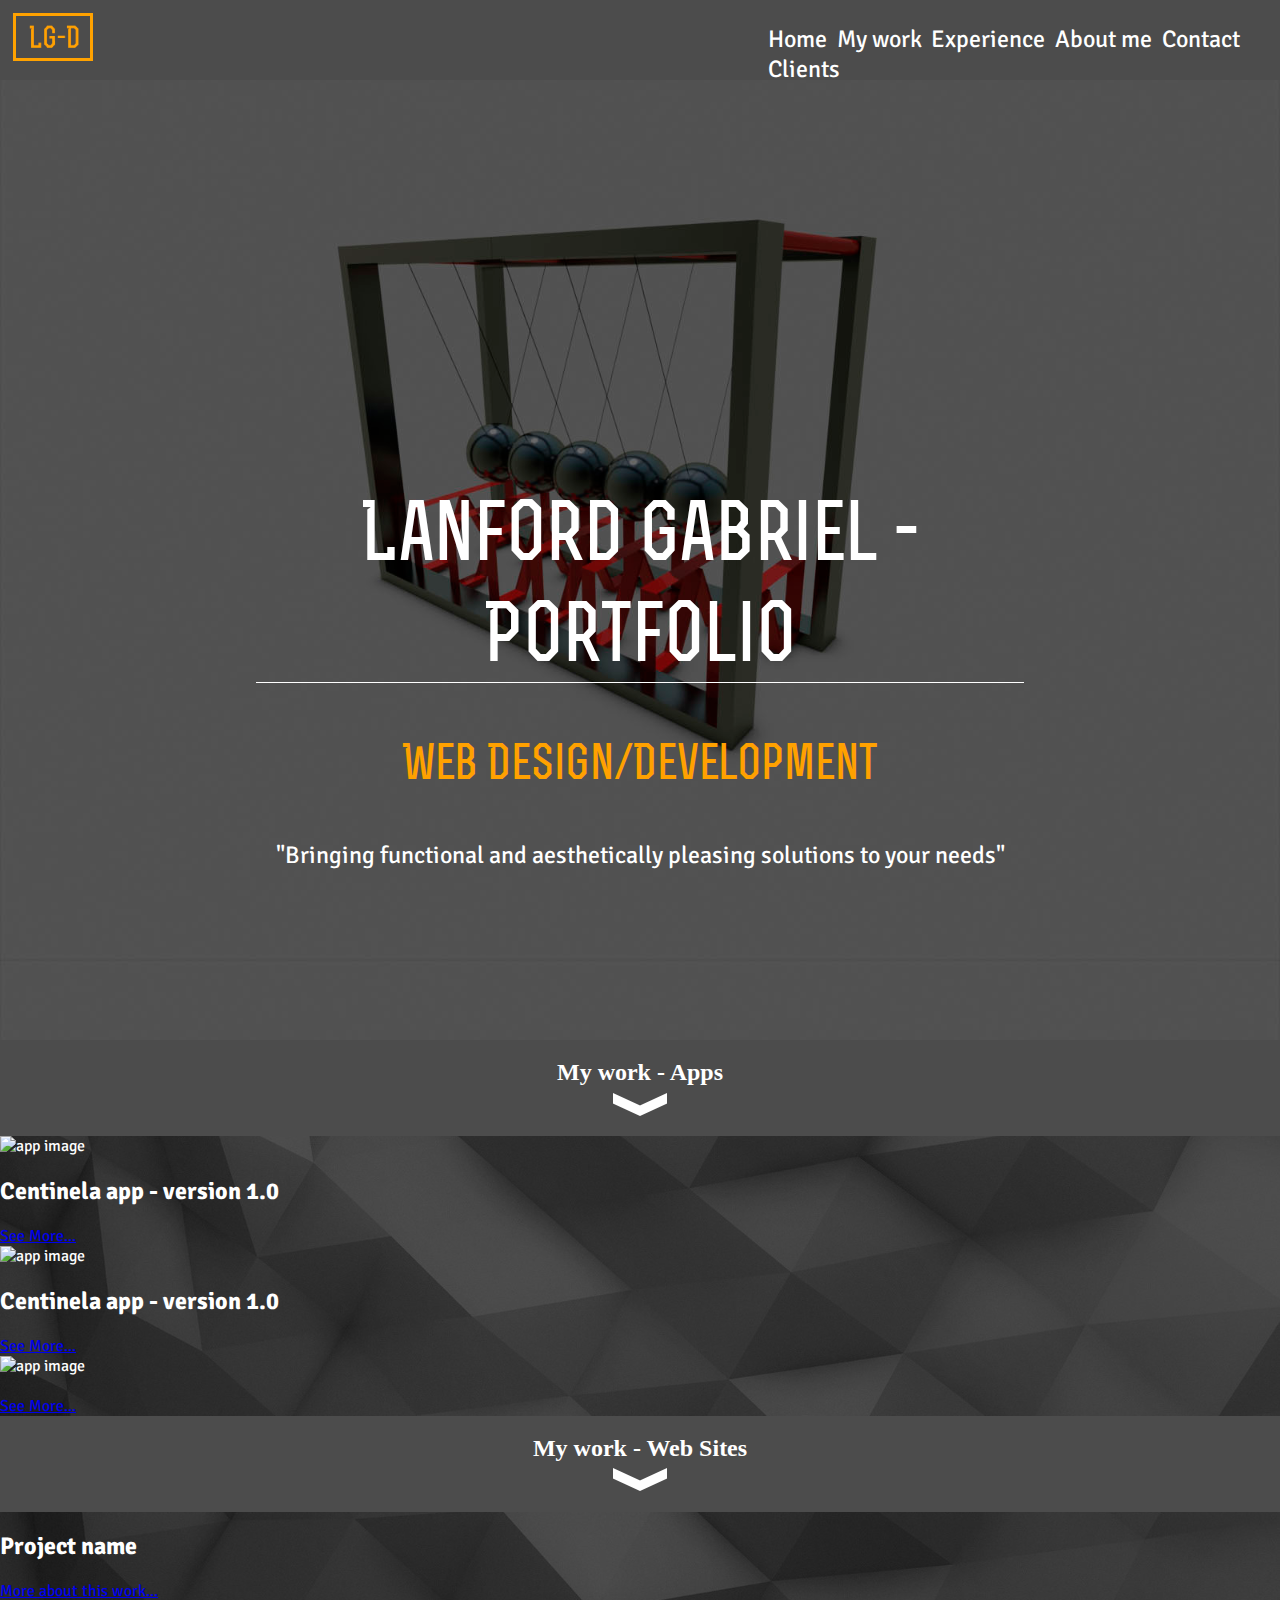
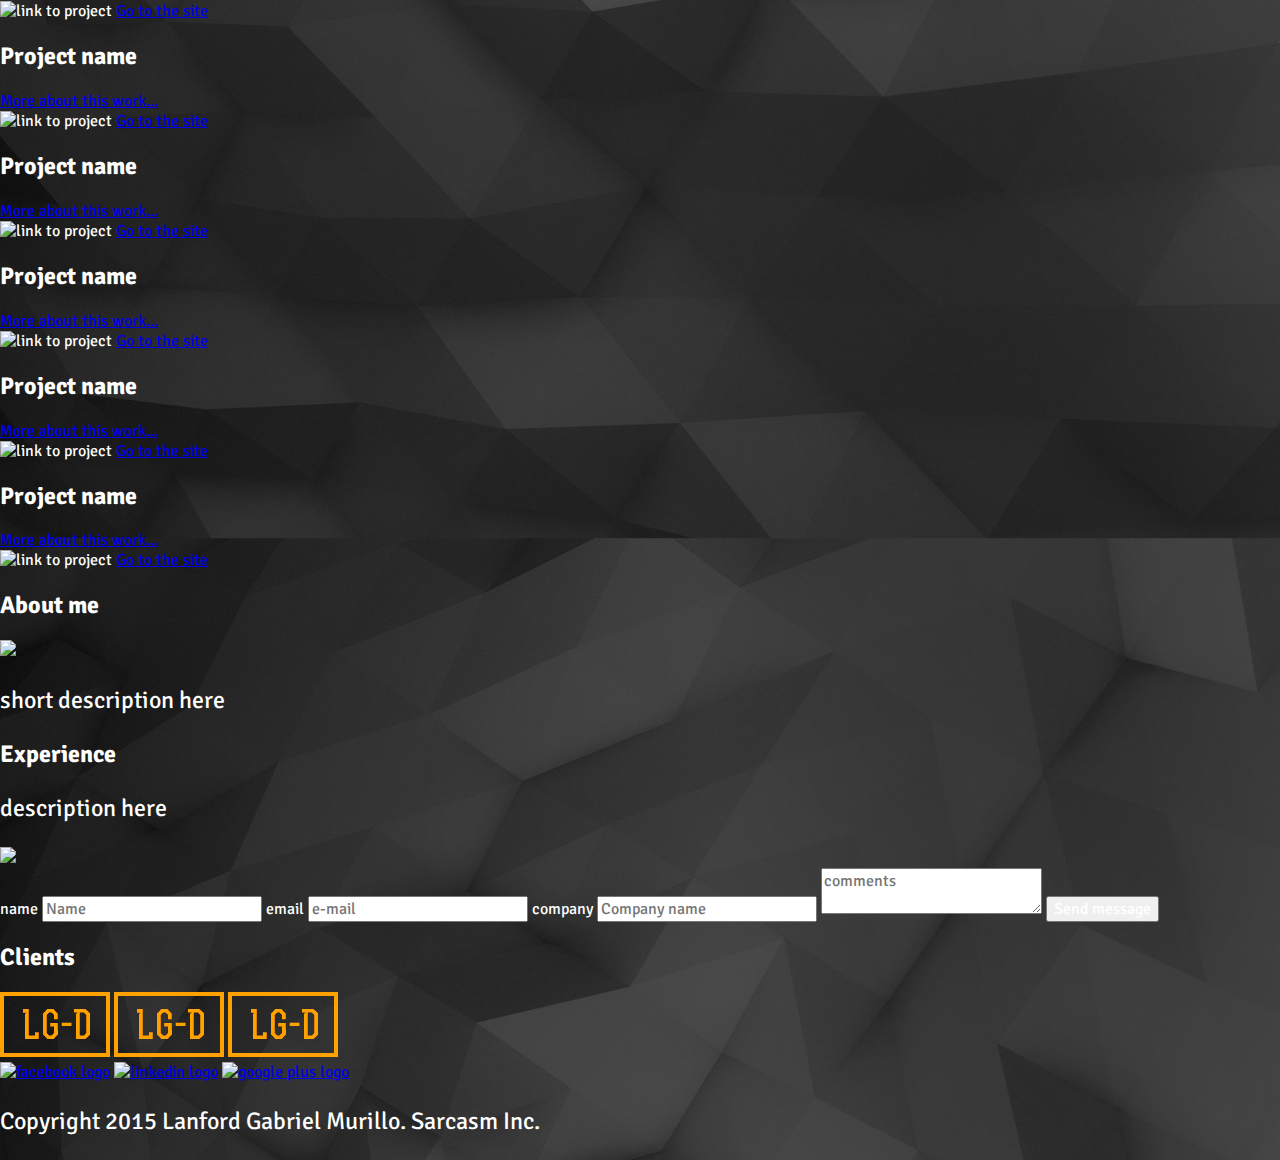
==== Portfolio/index.html @ 0323bba5 "se elimino img de app-rectangle" ====
<!DOCTYPE html>
<html>
	<head>
		<meta http-equiv="Content-Type" content="text/html; charset=utf-8">
		<link rel="stylesheet" href="css/normalize.css"/>
		<link rel="stylesheet" href="css/main.css"/>

		<title>LGM-Portfolio</title>
	</head><!-- /head -->
	<body>

		<header class="main-header">
			<nav>
				<img src="img/logo.png" class="logo" alt="logo"/>
				<ul>
					<li><a href="#" class="nav-link">Home</a></li>

		            <li>
		            	<a href="#" class="nav-link" id= "my-work">My work</a>
		            	<ul class="dropdown-items">
	                    	<li><a href="website-iluminada.html" class="dropdown-link">Web Sites</a></li>
	                    	<li><a href="apps-centinel.html" class="dropdown-link">Mobile apps</a></li>
		           		</ul>
		           	</li>

					<li><a href="#" class="nav-link">Experience</a></li>
					<li><a href="#" class="nav-link">About me</a></li>
					<li><a href="#" class="nav-link">Contact</a></li>
					<li><a href="#" class="nav-link">Clients</a></li>
				 </ul>
			</nav><!-- /nav -->

			<h1>Lanford Gabriel - Portfolio</h1>
			<h3>Web Design/Development</h3>
			<p>"Bringing functional and aesthetically pleasing solutions to your needs"</p>
		</header><!-- /header -->

		<section id="mywork-apps" class="content-section">
			<header class="section-title">
				<h4>My work - Apps</h4>
				<img src="img/arrow-down.png"/>
			</header>

			<div class="app-rectangle">
				<img src="img/centinel1.jpg" alt="app image"/>
				<h2 class="app-title">Centinela app - version 1.0</h2>
				<a href="#">See More...</a>
			</div>

			<div class="app-rectangle">
				<img src="img/centinel2-1.jpg" alt="app image"/>
				<h2 class="app-title">Centinela app - version 1.0</h2>
				<a href="#">See More...</a>
			</div>

			<div class="app-rectangle">
				<img src="img/skoon1.jpg" alt="app image"/>
				<h2 class="app-title"></h2>
				<a href="#">See More...</a>
			</div>
		</section><!-- /mywork-apps -->

		<section id="mywork-websites" class="content-section">
			<header class="section-title">
				<h4>My work - Web Sites</h4>
				<img src="img/arrow-down.png"/>
			</header>

			<div class="left-projects-column">
				<div class="project-frame-small">
					<h2>Project name</h2>
					<a href="#">More about this work...</a>
					<div class="visit-site-container">
						<img src="img/link-image.png" alt="link to project"/>
						<a href="#">Go to the site</a>
					</div>
				</div>
				<div class="project-frame-small">
					<h2>Project name</h2>
					<a href="#">More about this work...</a>
					<div class="visit-site-container">
						<img src="img/link-image.png" alt="link to project"/>
						<a href="#">Go to the site</a>
					</div>
				</div>
				<div class="project-frame-small">
					<h2>Project name</h2>
					<a href="#">More about this work...</a>
					<div class="visit-site-container">
						<img src="img/link-image.png" alt="link to project"/>
						<a href="#">Go to the site</a>
					</div>
				</div>
			</div>

			<div class="right-projects-column">
				<div class="project-frame-small">
					<h2>Project name</h2>
					<a href="#">More about this work...</a>
					<div class="visit-site-container">
						<img src="img/link-image.png" alt="link to project"/>
						<a href="#">Go to the site</a>
					</div>
				</div>
				<div class="project-frame-small">
					<h2>Project name</h2>
					<a href="#">More about this work...</a>
					<div class="visit-site-container">
						<img src="img/link-image.png" alt="link to project"/>
						<a href="#">Go to the site</a>
					</div>
				</div>
				<div class="project-frame-small">
					<h2>Project name</h2>
					<a href="#">More about this work...</a>
					<div class="visit-site-container">
						<img src="img/link-image.png" alt="link to project"/>
						<a href="#">Go to the site</a>
					</div>
				</div>
			</div>
		</section><!-- /mywork-websites -->

		<section id="aboutme" class="content-section">
			<h2>About me</h2>
			<img src="img/face.png"/>
			<p>short description here</p>
		</section><!-- /aboutme -->

		<section id="experience" class="content-section">
			<h2>Experience</h2>
			<p>description here</p>
			<img src="img/web-technologies.png"/>	
		</section><!-- /aboutme -->

		<section id="contactme" class="content-section">
			<form>
				<label for="name">name</label>
				<input type="text" name="nombre" placeholder="Name"/>
				<label for="email">email</label>
				<input type="email" name="email" placeholder="e-mail"/>
				<label for="company">company</label>
				<input type="text" name="company" placeholder="Company name"/>

				<textarea placeholder="comments"></textarea>
				<input type="submit" value="Send message"></input>
			</form><!-- /form -->
		</section><!-- /contactme -->

		<section id="clients" class="content-section">
			<h2>Clients</h2>
			<img src="img/logo.png">
			<img src="img/logo.png">
			<img src="img/logo.png">
		</section><!-- /clients -->

		<footer>
			<a href="https://www.facebook.com/holtlanf999"><img src="img/facebooklogo.png" alt="facebook logo"/></a>
			<a href="https://cr.linkedin.com/pub/lanford-gabriel-murillo/a2/b3b/330"><img src="img/linkedin-logo.png" alt="linkedin logo"/></a>
			<a href="https://plus.google.com/+LanfordGabrielMurillo"><img src="img/g+.png" alt="google plus logo"/></a>	

			<p>Copyright 2015 Lanford Gabriel Murillo. Sarcasm Inc.</p>
		</footer><!-- /footer -->

	<!-- Scripts -->
		<script type="text/javascript" src="js/main.js"></script>
		<script src="js/jquery-2.1.1.min.js"></script>
	<!-- Scripts -->
	</body><!-- /body -->
</html><!-- /html -->
---- Portfolio/css/main.css ----
@import url(http://fonts.googleapis.com/css?family=Signika:300,400,600);
@font-face {
  font-family: 'rex_bold_';
  src: url("../fonts/rex-bold-webfont.ttf") format("truetype");
  font-weight: bold;
  font-style: normal;
}

@font-face {
  font-family: 'rex_light';
  src: url("../fonts/rex-light-webfont.ttf") format("truetype");
  font-weight: normal;
  font-style: normal;
}

/* line 17, ../scss/basics.scss */
body {
  background-image: url(../img/project-background.jpg);
  background-size: 100%;
  color: #fff;
  font-family: "Signika", sans-serif;
}

/* line 24, ../scss/basics.scss */
.main-header {
  background-image: url(../img/header-background.jpg);
  background-size: 100%;
  height: 65em;
  text-align: center;
}

/* line 31, ../scss/basics.scss */
h1 {
  border-bottom: 1px solid #fff;
  font-size: 5rem;
  margin: 5em auto 0 auto;
  overflow: hidden;
  width: 60%;
  font-family: 'rex_bold_';
}

/* line 40, ../scss/basics.scss */
h3 {
  color: #ffa100;
  font-size: 3rem;
  font-weight: 100;
  font-family: 'rex_bold_';
}

/* line 47, ../scss/basics.scss */
p {
  font-size: 1.5rem;
}

/* line 54, ../scss/basics.scss */
.section-title h4 {
  font-family: rex-bold;
  font-size: 1.5em;
  margin: 0 auto;
  overflow: hidden;
  padding-top: 0.8em;
}
/* line 62, ../scss/basics.scss */
.section-title img {
  margin: 0.4em 0 0 0;
}

/* line 1, ../scss/placeholders.scss */
.nav-link, .dropdown-link {
  color: #fff;
  text-decoration: none;
}

/* line 6, ../scss/placeholders.scss */
nav > ul > li .dropdown-items {
  position: absolute;
  top: 3em;
  overflow: hidden;
  background-color: #353535;
}

/* line 13, ../scss/placeholders.scss */
.section-title {
  background-color: #4c4c4c;
  height: 6em;
  text-align: center;
}

/* line 1, ../scss/nav.scss */
nav {
  background-color: #4c4c4c;
  height: 5em;
  width: 100%;
}
/* line 6, ../scss/nav.scss */
nav .logo {
  float: left;
  height: 3em;
  margin: 1%;
  width: 5em;
}
/* line 13, ../scss/nav.scss */
nav > ul {
  float: right;
  list-style-type: none;
  margin: 1em 2% 0 0;
  width: 38%;
  font-size: 1.5em;
}
/* line 20, ../scss/nav.scss */
nav > ul > li {
  float: left;
  margin: 0 2% 0 0;
}
/* line 24, ../scss/nav.scss */
nav > ul > li .dropdown-items {
  line-height: 1.4em;
  list-style-type: none;
  margin-top: 0.2em;
  padding: 0;
  max-height: 0;
}

/* line 38, ../scss/nav.scss */
.nav-link:hover {
  text-decoration: underline;
}

/* line 43, ../scss/nav.scss */
.dropdown-link {
  display: inline-block;
}
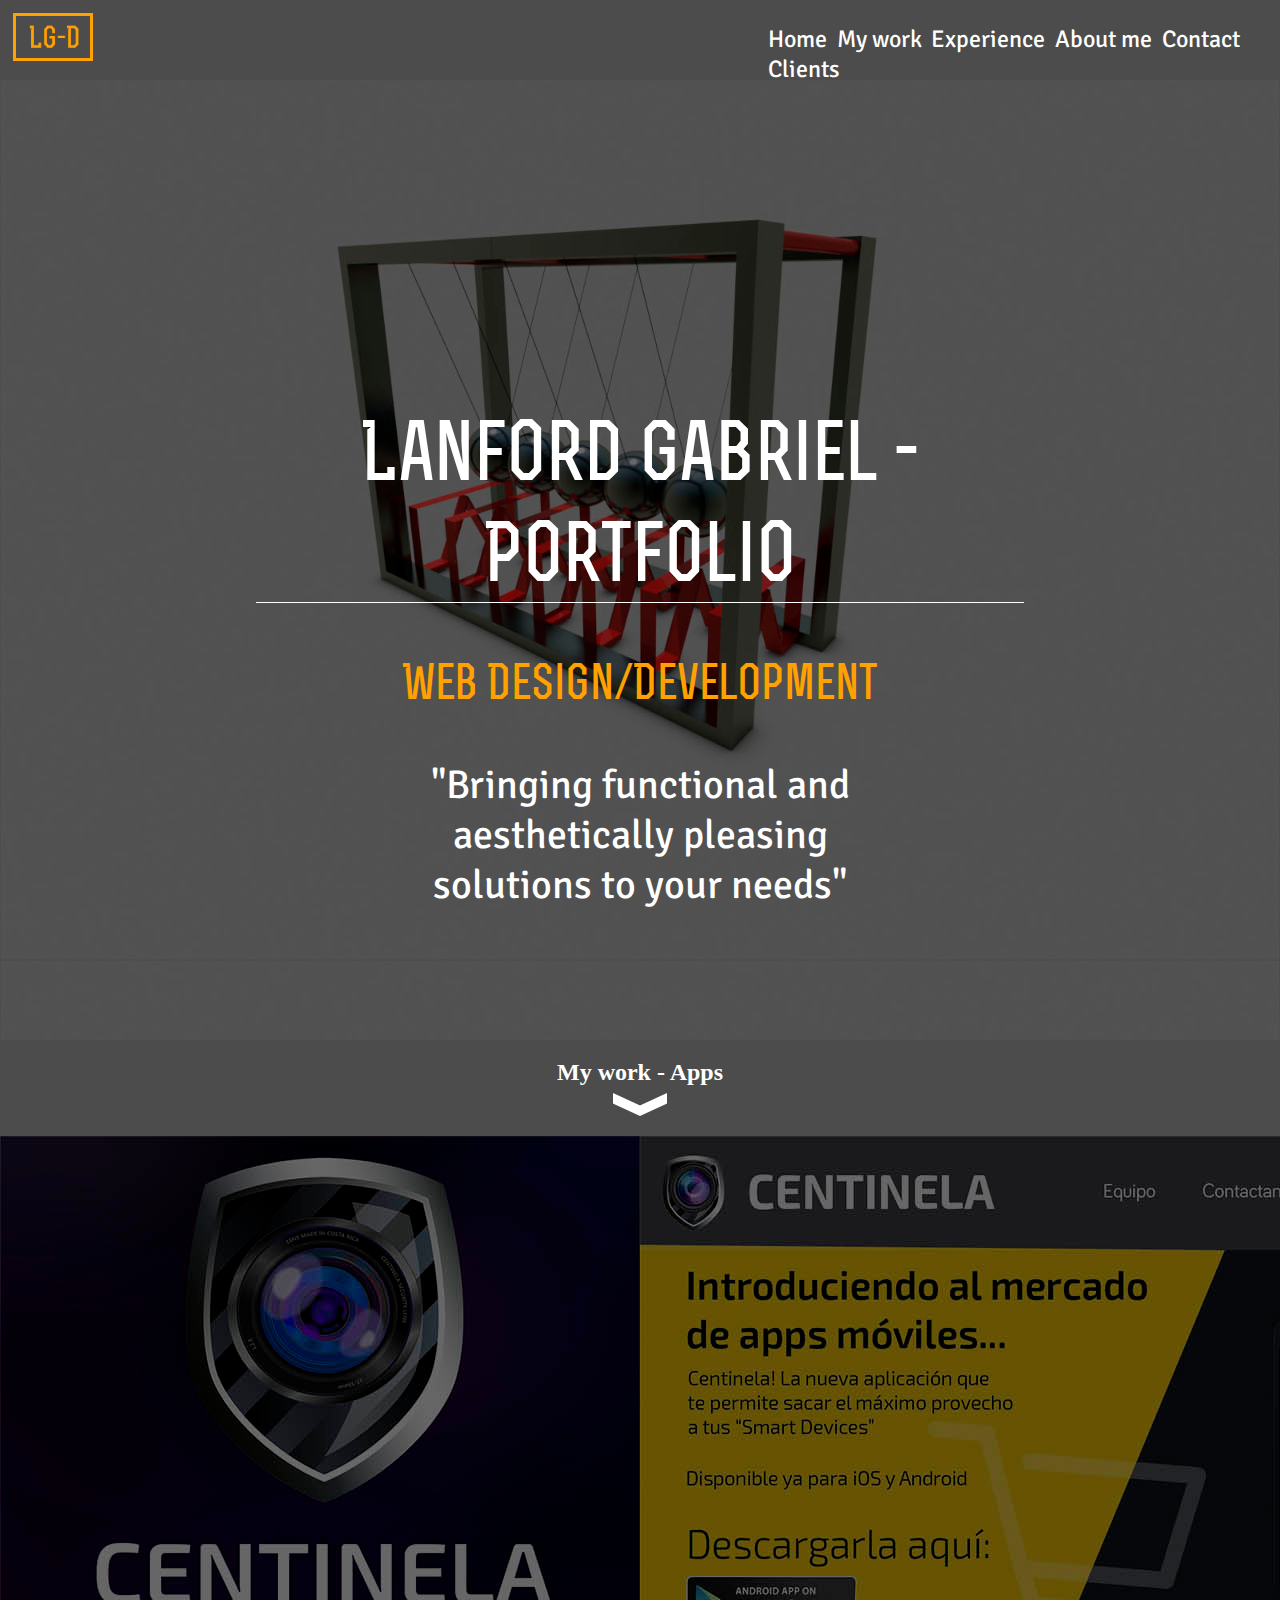
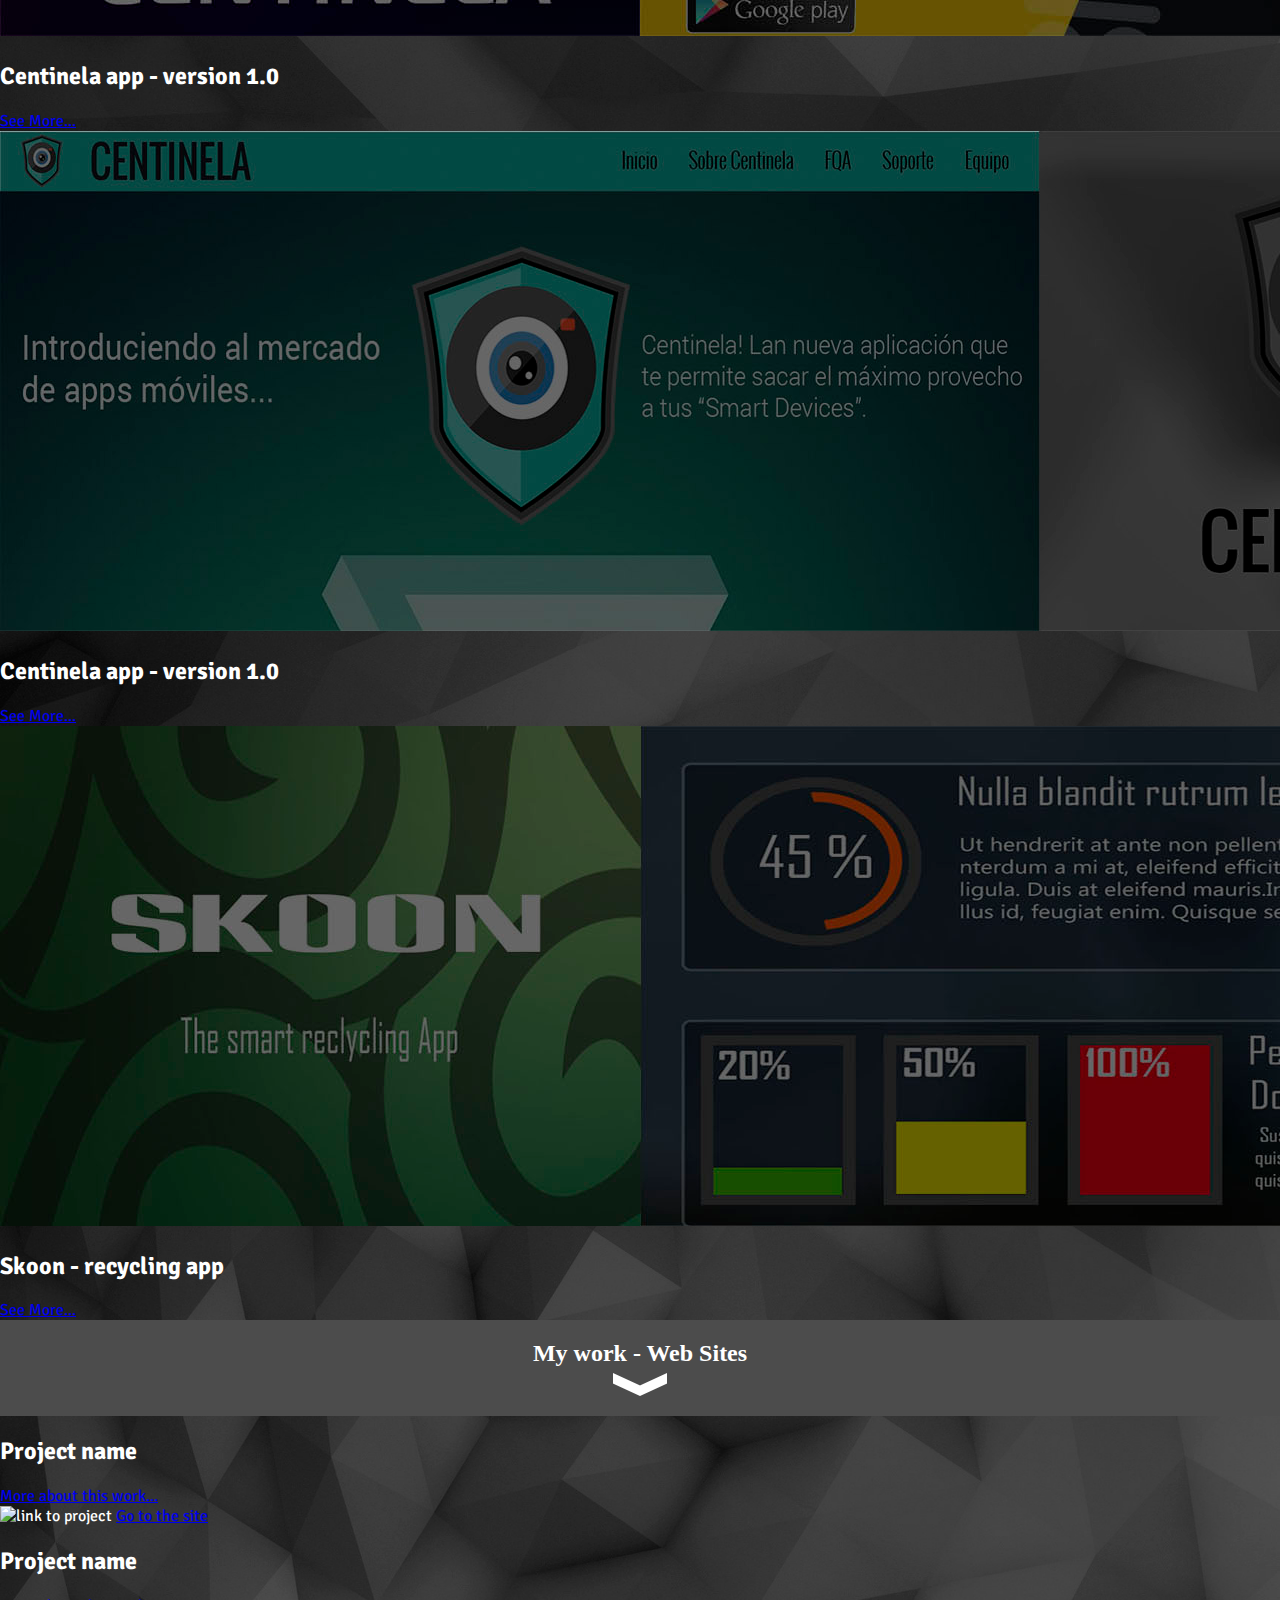
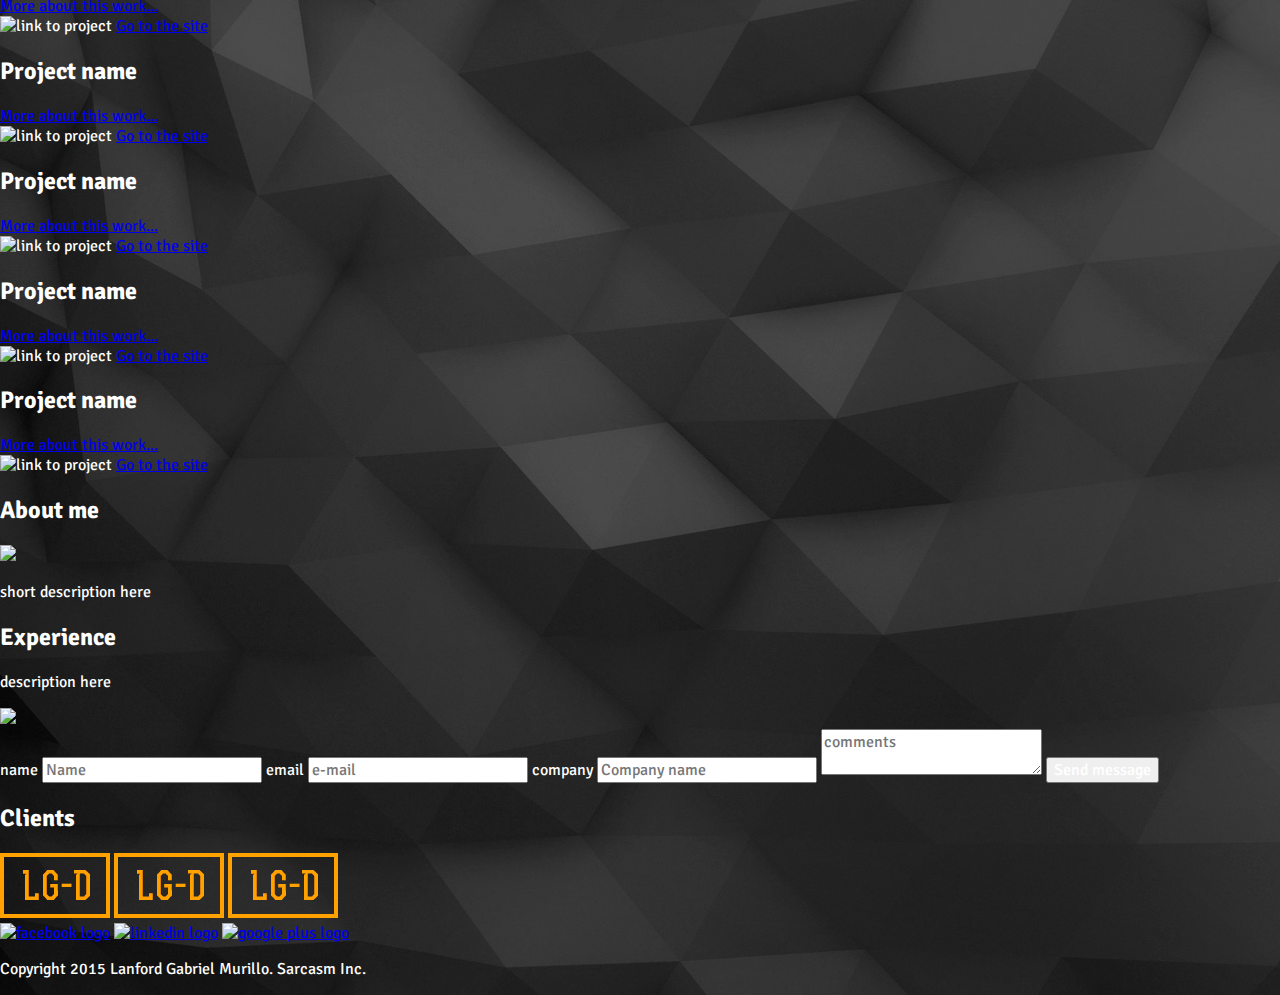
==== commit c7d1833e: "Cambios en la descripción" ====
--- a/Portfolio/index.html
+++ b/Portfolio/index.html
@@ -41,21 +41,21 @@
 				<img src="img/arrow-down.png"/>
 			</header>
 
-			<div class="app-rectangle">
-				<img src="img/centinel1.jpg" alt="app image"/>
+			<div class="app-box">
+				<img src="img/app-centinel1.jpg" alt="app image"/>
 				<h2 class="app-title">Centinela app - version 1.0</h2>
 				<a href="#">See More...</a>
 			</div>
 
-			<div class="app-rectangle">
-				<img src="img/centinel2-1.jpg" alt="app image"/>
+			<div class="app-box">
+				<img src="img/app-centinel2.jpg" alt="app image"/>
 				<h2 class="app-title">Centinela app - version 1.0</h2>
 				<a href="#">See More...</a>
 			</div>
 
-			<div class="app-rectangle">
-				<img src="img/skoon1.jpg" alt="app image"/>
-				<h2 class="app-title"></h2>
+			<div class="app-box">
+				<img src="img/app-skoon.jpg" alt="app image"/>
+				<h2 class="app-title">Skoon - recycling app</h2>
 				<a href="#">See More...</a>
 			</div>
 		</section><!-- /mywork-apps -->
--- a/Portfolio/css/main.css
+++ b/Portfolio/css/main.css
@@ -1,4 +1,121 @@
 @import url(http://fonts.googleapis.com/css?family=Signika:300,400,600);
+/* line 1, ../scss/_basics.scss */
+body {
+  background-image: url(../img/project-background.jpg);
+  background-size: 100%;
+  color: #fff;
+  font-family: "Signika", sans-serif;
+}
+
+/* line 8, ../scss/_basics.scss */
+.main-header {
+  background-image: url(../img/header-background.jpg);
+  background-size: 100%;
+  height: 65em;
+  text-align: center;
+}
+/* line 14, ../scss/_basics.scss */
+.main-header h1 {
+  border-bottom: 1px solid #fff;
+  font-family: 'rex_bold_';
+  font-size: 5rem;
+  margin: 4em auto 0 auto;
+  overflow: hidden;
+  width: 60%;
+}
+/* line 23, ../scss/_basics.scss */
+.main-header h3 {
+  color: #ffa100;
+  font-family: 'rex_bold_';
+  font-size: 3rem;
+  font-weight: 100;
+}
+/* line 30, ../scss/_basics.scss */
+.main-header p {
+  font-size: 2.5rem;
+  margin: 0 auto;
+  width: 40%;
+}
+
+/* line 42, ../scss/_basics.scss */
+.section-title h4 {
+  font-family: rex-bold;
+  font-size: 1.5em;
+  margin: 0 auto;
+  overflow: hidden;
+  padding-top: 0.8em;
+}
+/* line 50, ../scss/_basics.scss */
+.section-title img {
+  margin: 0.4em 0 0 0;
+}
+
+/* line 1, ../scss/_placeholders.scss */
+.nav-link, .dropdown-link {
+  color: #fff;
+  text-decoration: none;
+}
+
+/* line 6, ../scss/_placeholders.scss */
+nav > ul > li .dropdown-items {
+  position: absolute;
+  top: 3em;
+  overflow: hidden;
+  background-color: #353535;
+}
+
+/* line 13, ../scss/_placeholders.scss */
+.section-title {
+  background-color: #4c4c4c;
+  height: 6em;
+  text-align: center;
+}
+
+/* line 1, ../scss/_nav.scss */
+nav {
+  background-color: #4c4c4c;
+  height: 5em;
+  width: 100%;
+}
+/* line 6, ../scss/_nav.scss */
+nav .logo {
+  float: left;
+  height: 3em;
+  margin: 1%;
+  width: 5em;
+}
+/* line 13, ../scss/_nav.scss */
+nav > ul {
+  float: right;
+  list-style-type: none;
+  margin: 1em 2% 0 0;
+  width: 38%;
+  font-size: 1.5em;
+}
+/* line 20, ../scss/_nav.scss */
+nav > ul > li {
+  float: left;
+  margin: 0 2% 0 0;
+}
+/* line 24, ../scss/_nav.scss */
+nav > ul > li .dropdown-items {
+  line-height: 1.4em;
+  list-style-type: none;
+  margin-top: 0.2em;
+  padding: 0;
+  max-height: 0;
+}
+
+/* line 38, ../scss/_nav.scss */
+.nav-link:hover {
+  text-decoration: underline;
+}
+
+/* line 43, ../scss/_nav.scss */
+.dropdown-link {
+  display: inline-block;
+}
+
 @font-face {
   font-family: 'rex_bold_';
   src: url("../fonts/rex-bold-webfont.ttf") format("truetype");
@@ -7,126 +124,17 @@
 }
 
 @font-face {
+  font-family: 'rex_bold_';
+  src: url("../fonts/rex-bold-webfont.ttf") format("truetype");
+  src: url("../fonts/rex-bold-webfont.woff") format("truetype");
+  font-weight: bold;
+  font-style: normal;
+}
+
+@font-face {
   font-family: 'rex_light';
   src: url("../fonts/rex-light-webfont.ttf") format("truetype");
+  src: url("../fonts/rex-light-webfont.woff") format("truetype");
   font-weight: normal;
   font-style: normal;
 }
-
-/* line 17, ../scss/basics.scss */
-body {
-  background-image: url(../img/project-background.jpg);
-  background-size: 100%;
-  color: #fff;
-  font-family: "Signika", sans-serif;
-}
-
-/* line 24, ../scss/basics.scss */
-.main-header {
-  background-image: url(../img/header-background.jpg);
-  background-size: 100%;
-  height: 65em;
-  text-align: center;
-}
-
-/* line 31, ../scss/basics.scss */
-h1 {
-  border-bottom: 1px solid #fff;
-  font-size: 5rem;
-  margin: 5em auto 0 auto;
-  overflow: hidden;
-  width: 60%;
-  font-family: 'rex_bold_';
-}
-
-/* line 40, ../scss/basics.scss */
-h3 {
-  color: #ffa100;
-  font-size: 3rem;
-  font-weight: 100;
-  font-family: 'rex_bold_';
-}
-
-/* line 47, ../scss/basics.scss */
-p {
-  font-size: 1.5rem;
-}
-
-/* line 54, ../scss/basics.scss */
-.section-title h4 {
-  font-family: rex-bold;
-  font-size: 1.5em;
-  margin: 0 auto;
-  overflow: hidden;
-  padding-top: 0.8em;
-}
-/* line 62, ../scss/basics.scss */
-.section-title img {
-  margin: 0.4em 0 0 0;
-}
-
-/* line 1, ../scss/placeholders.scss */
-.nav-link, .dropdown-link {
-  color: #fff;
-  text-decoration: none;
-}
-
-/* line 6, ../scss/placeholders.scss */
-nav > ul > li .dropdown-items {
-  position: absolute;
-  top: 3em;
-  overflow: hidden;
-  background-color: #353535;
-}
-
-/* line 13, ../scss/placeholders.scss */
-.section-title {
-  background-color: #4c4c4c;
-  height: 6em;
-  text-align: center;
-}
-
-/* line 1, ../scss/nav.scss */
-nav {
-  background-color: #4c4c4c;
-  height: 5em;
-  width: 100%;
-}
-/* line 6, ../scss/nav.scss */
-nav .logo {
-  float: left;
-  height: 3em;
-  margin: 1%;
-  width: 5em;
-}
-/* line 13, ../scss/nav.scss */
-nav > ul {
-  float: right;
-  list-style-type: none;
-  margin: 1em 2% 0 0;
-  width: 38%;
-  font-size: 1.5em;
-}
-/* line 20, ../scss/nav.scss */
-nav > ul > li {
-  float: left;
-  margin: 0 2% 0 0;
-}
-/* line 24, ../scss/nav.scss */
-nav > ul > li .dropdown-items {
-  line-height: 1.4em;
-  list-style-type: none;
-  margin-top: 0.2em;
-  padding: 0;
-  max-height: 0;
-}
-
-/* line 38, ../scss/nav.scss */
-.nav-link:hover {
-  text-decoration: underline;
-}
-
-/* line 43, ../scss/nav.scss */
-.dropdown-link {
-  display: inline-block;
-}
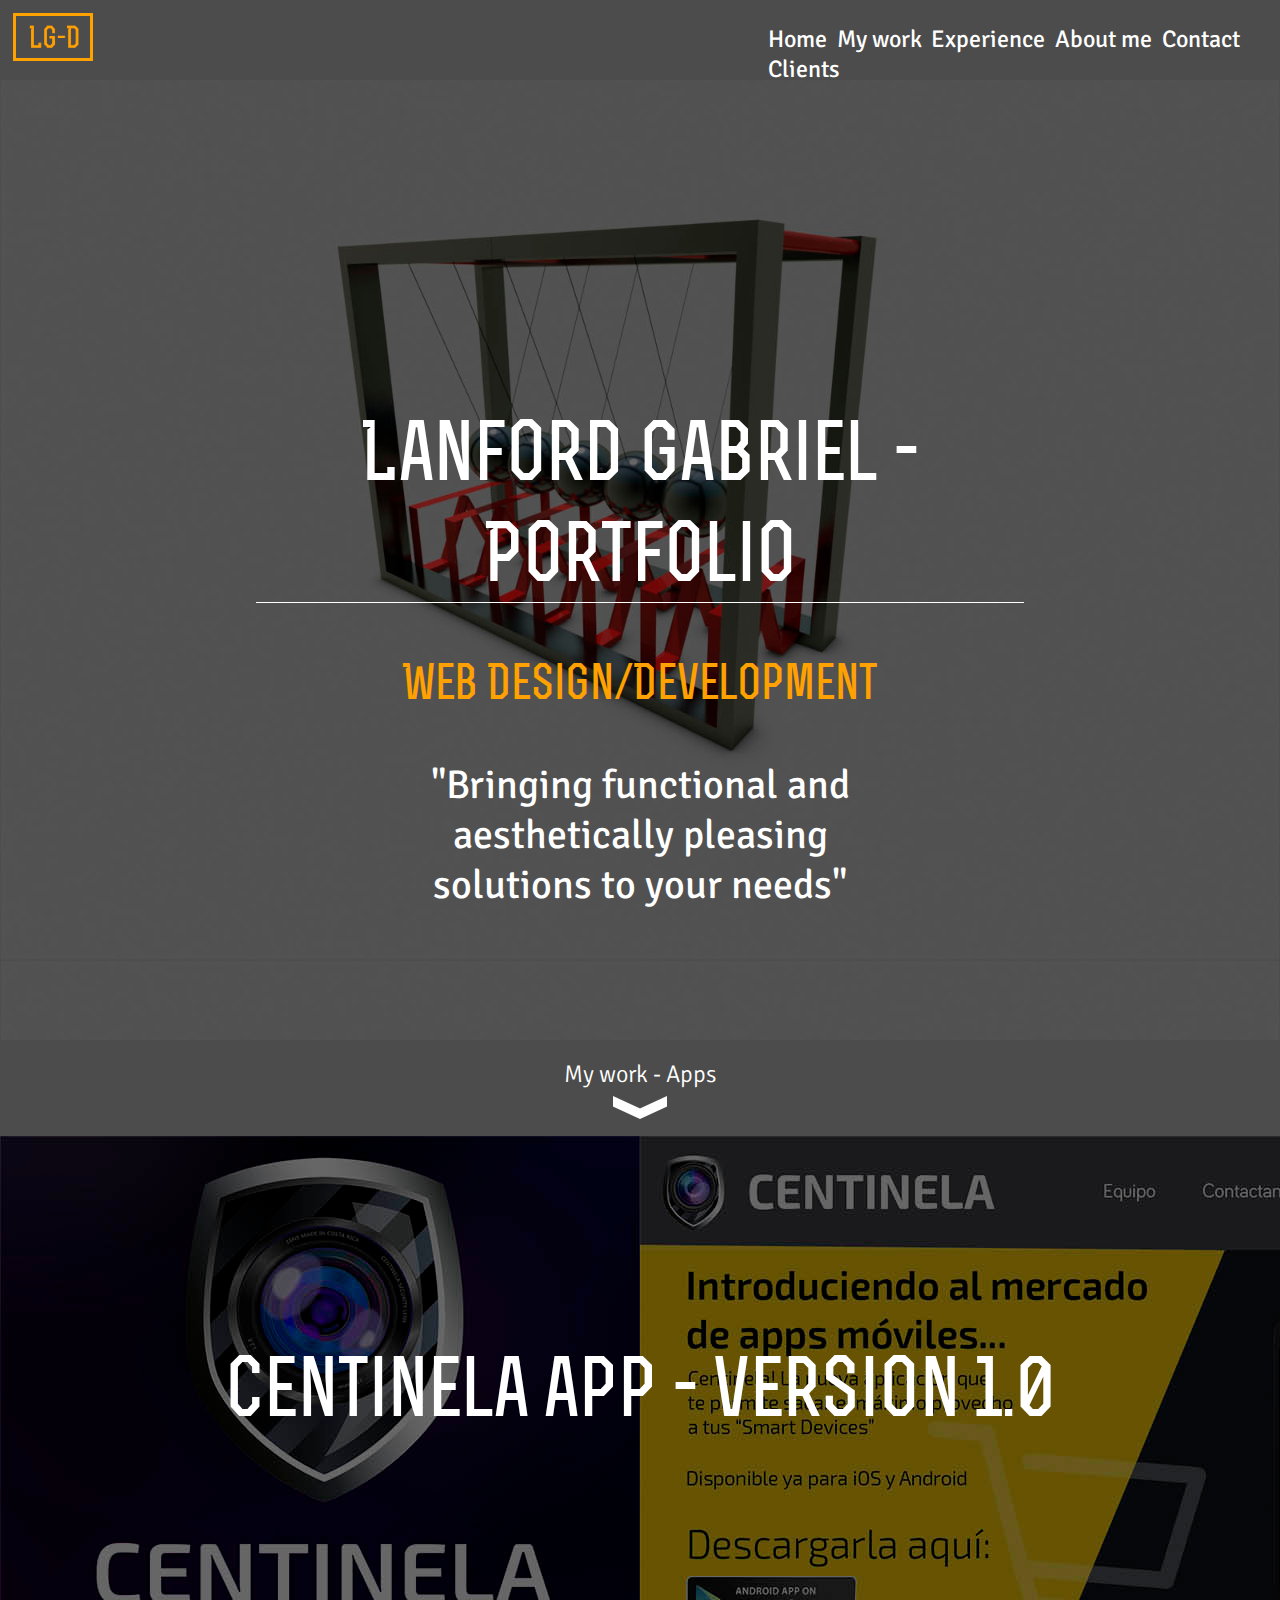
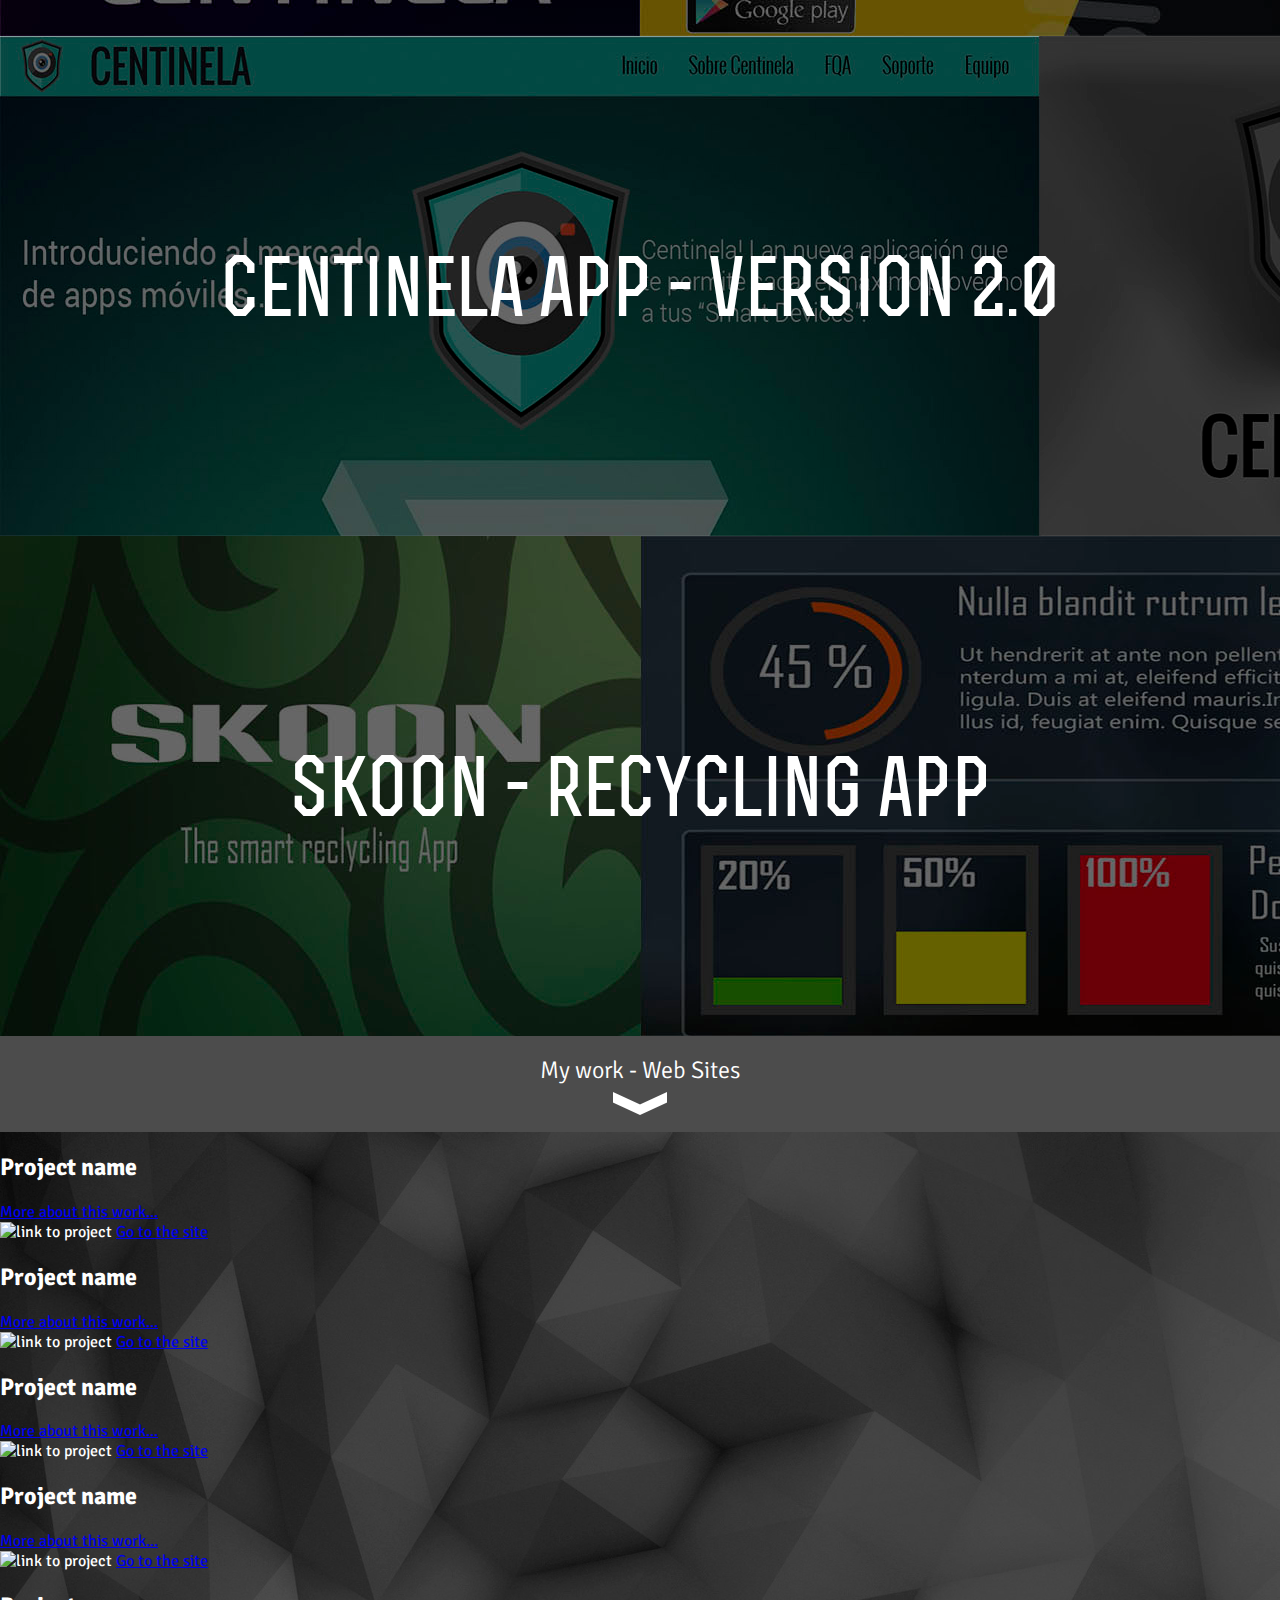
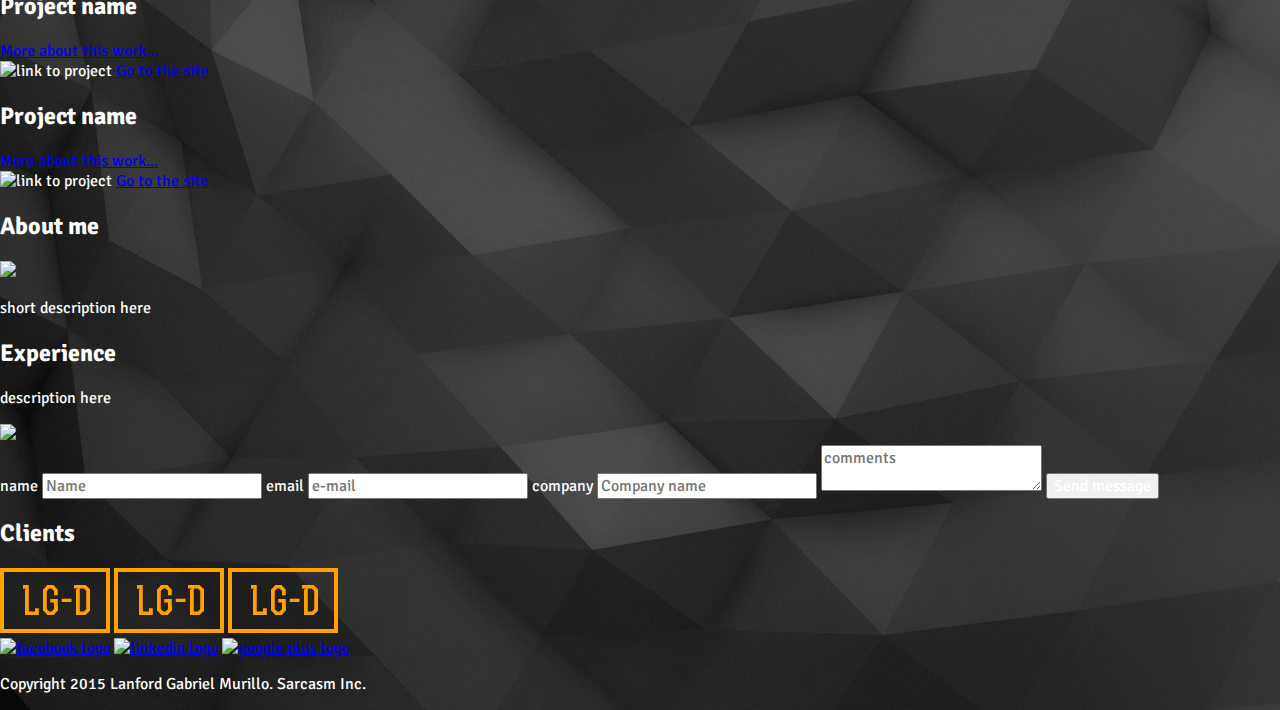
==== commit 1dd2815f: "Centrado de titulos en mywork-apps" ====
--- a/Portfolio/index.html
+++ b/Portfolio/index.html
@@ -41,21 +41,18 @@
 				<img src="img/arrow-down.png"/>
 			</header>
 
-			<div class="app-box">
-				<img src="img/app-centinel1.jpg" alt="app image"/>
+			<div class="app-box" id="app-1">
 				<h2 class="app-title">Centinela app - version 1.0</h2>
 				<a href="#">See More...</a>
 			</div>
 
-			<div class="app-box">
-				<img src="img/app-centinel2.jpg" alt="app image"/>
-				<h2 class="app-title">Centinela app - version 1.0</h2>
+			<div class="app-box" id="app-2">
+				<h2 class="app-title">Centinela app - version 2.0</h2>
 				<a href="#">See More...</a>
 			</div>
 
-			<div class="app-box">
-				<img src="img/app-skoon.jpg" alt="app image"/>
-				<h2 class="app-title">Skoon - recycling app</h2>
+			<div class="app-box" id="app-3">
+				<h2 class="app-title">skoon - recycling app</h2>
 				<a href="#">See More...</a>
 			</div>
 		</section><!-- /mywork-apps -->
--- a/Portfolio/css/main.css
+++ b/Portfolio/css/main.css
@@ -37,17 +37,49 @@
   width: 40%;
 }
 
-/* line 42, ../scss/_basics.scss */
+/* line 40, ../scss/_basics.scss */
 .section-title h4 {
-  font-family: rex-bold;
+  font-family: "Signika", sans-serif;
   font-size: 1.5em;
+  font-weight: 300;
   margin: 0 auto;
   overflow: hidden;
   padding-top: 0.8em;
 }
-/* line 50, ../scss/_basics.scss */
+/* line 49, ../scss/_basics.scss */
 .section-title img {
   margin: 0.4em 0 0 0;
+}
+
+/* line 54, ../scss/_basics.scss */
+#app-1 {
+  background-image: url(../img/app-centinel1.jpg);
+}
+
+/* line 58, ../scss/_basics.scss */
+#app-2 {
+  background-image: url(../img/app-centinel2.jpg);
+}
+
+/* line 62, ../scss/_basics.scss */
+#app-3 {
+  background-image: url(../img/app-skoon.jpg);
+}
+
+/* line 66, ../scss/_basics.scss */
+.app-box {
+  height: 500px;
+  width: 100%;
+  overflow: hidden;
+}
+
+/* line 72, ../scss/_basics.scss */
+.app-title {
+  font-family: rex_bold_;
+  font-size: 5rem;
+  margin: 2.5em 0 2.5em 0;
+  text-align: center;
+  width: 100%;
 }
 
 /* line 1, ../scss/_placeholders.scss */
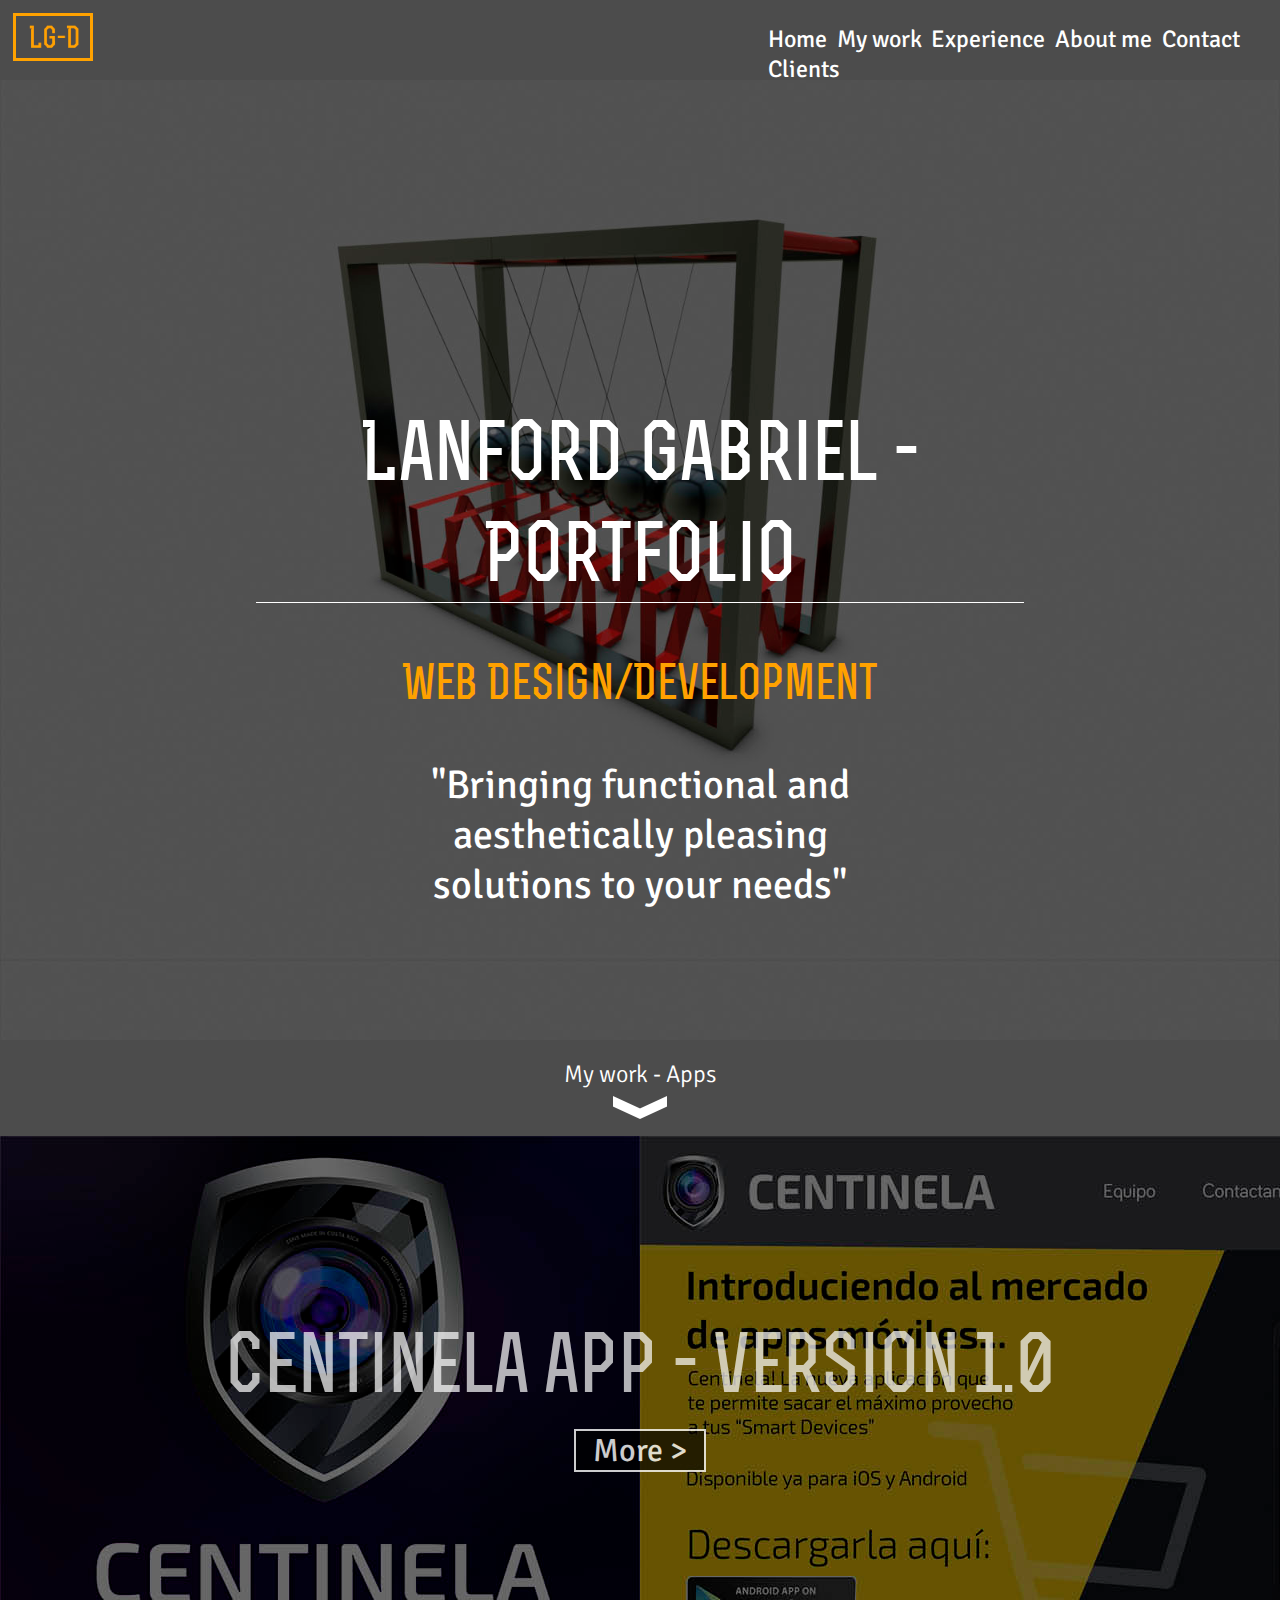
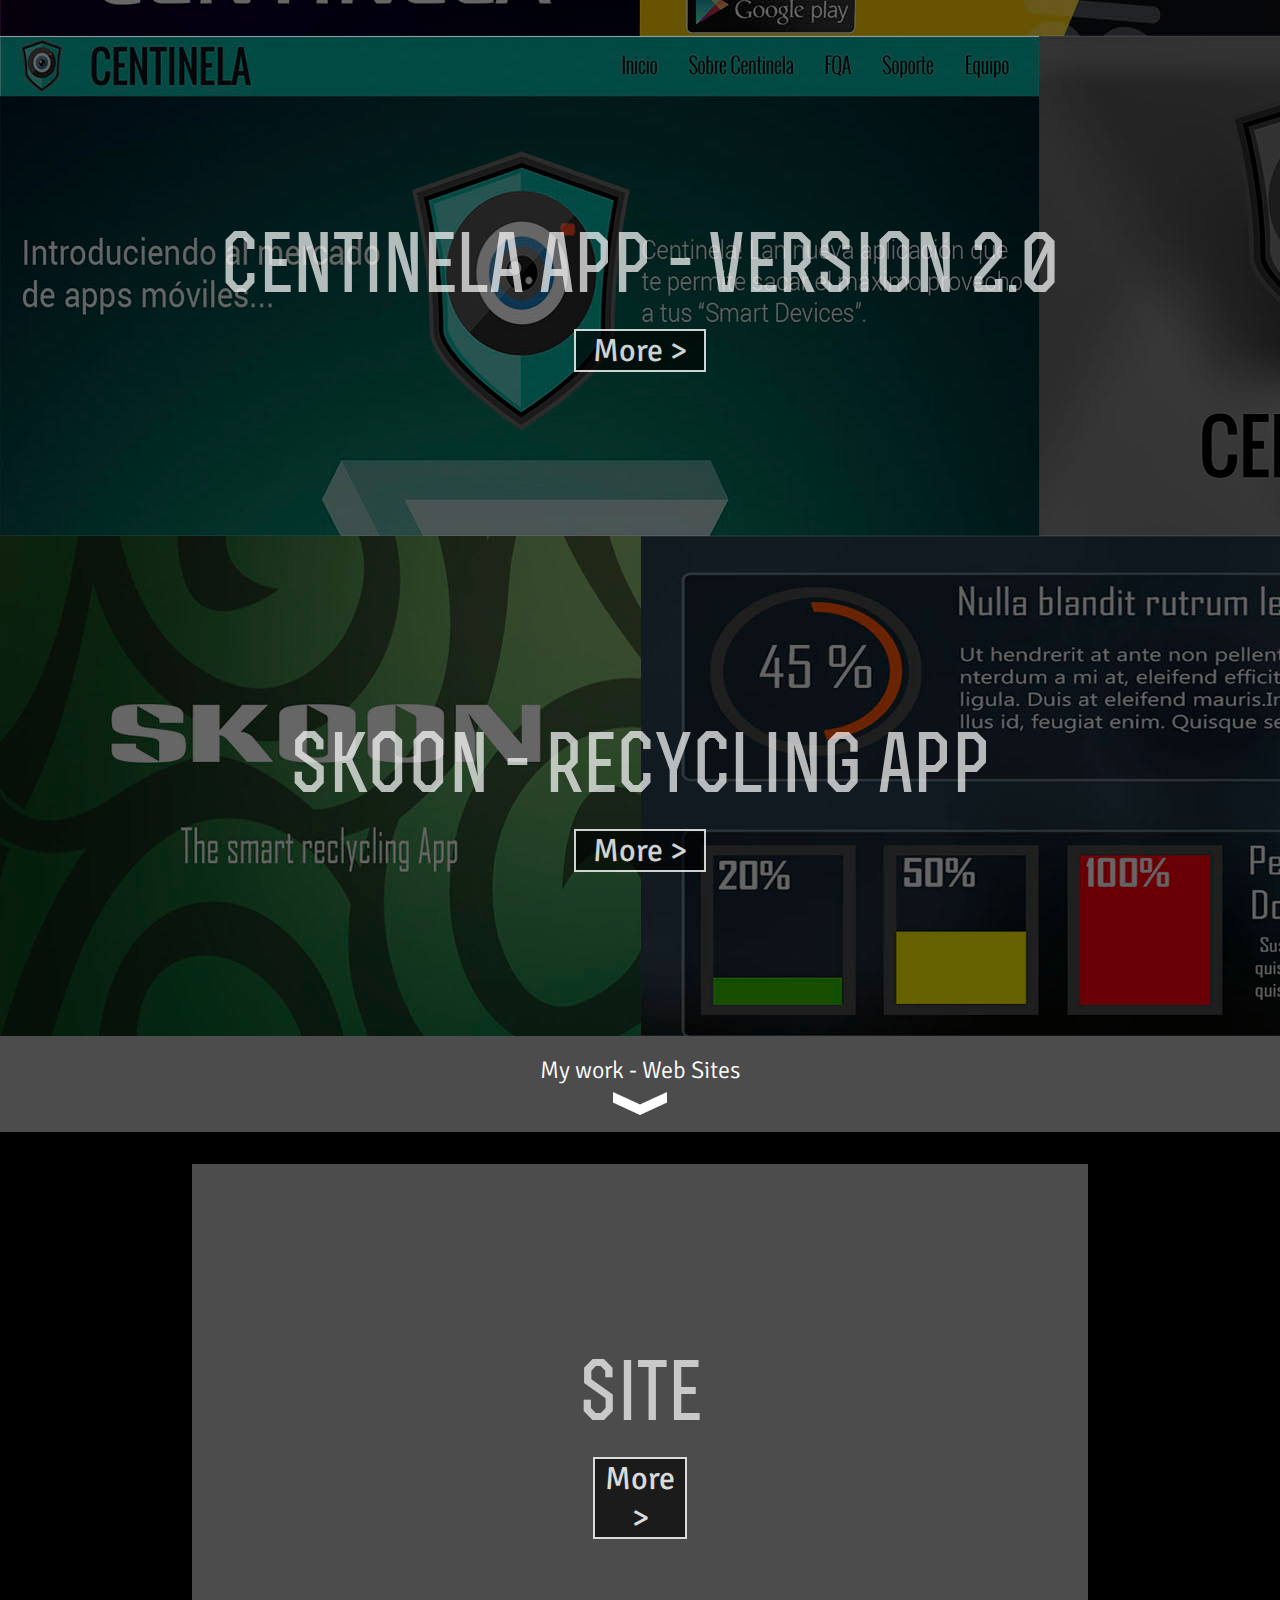
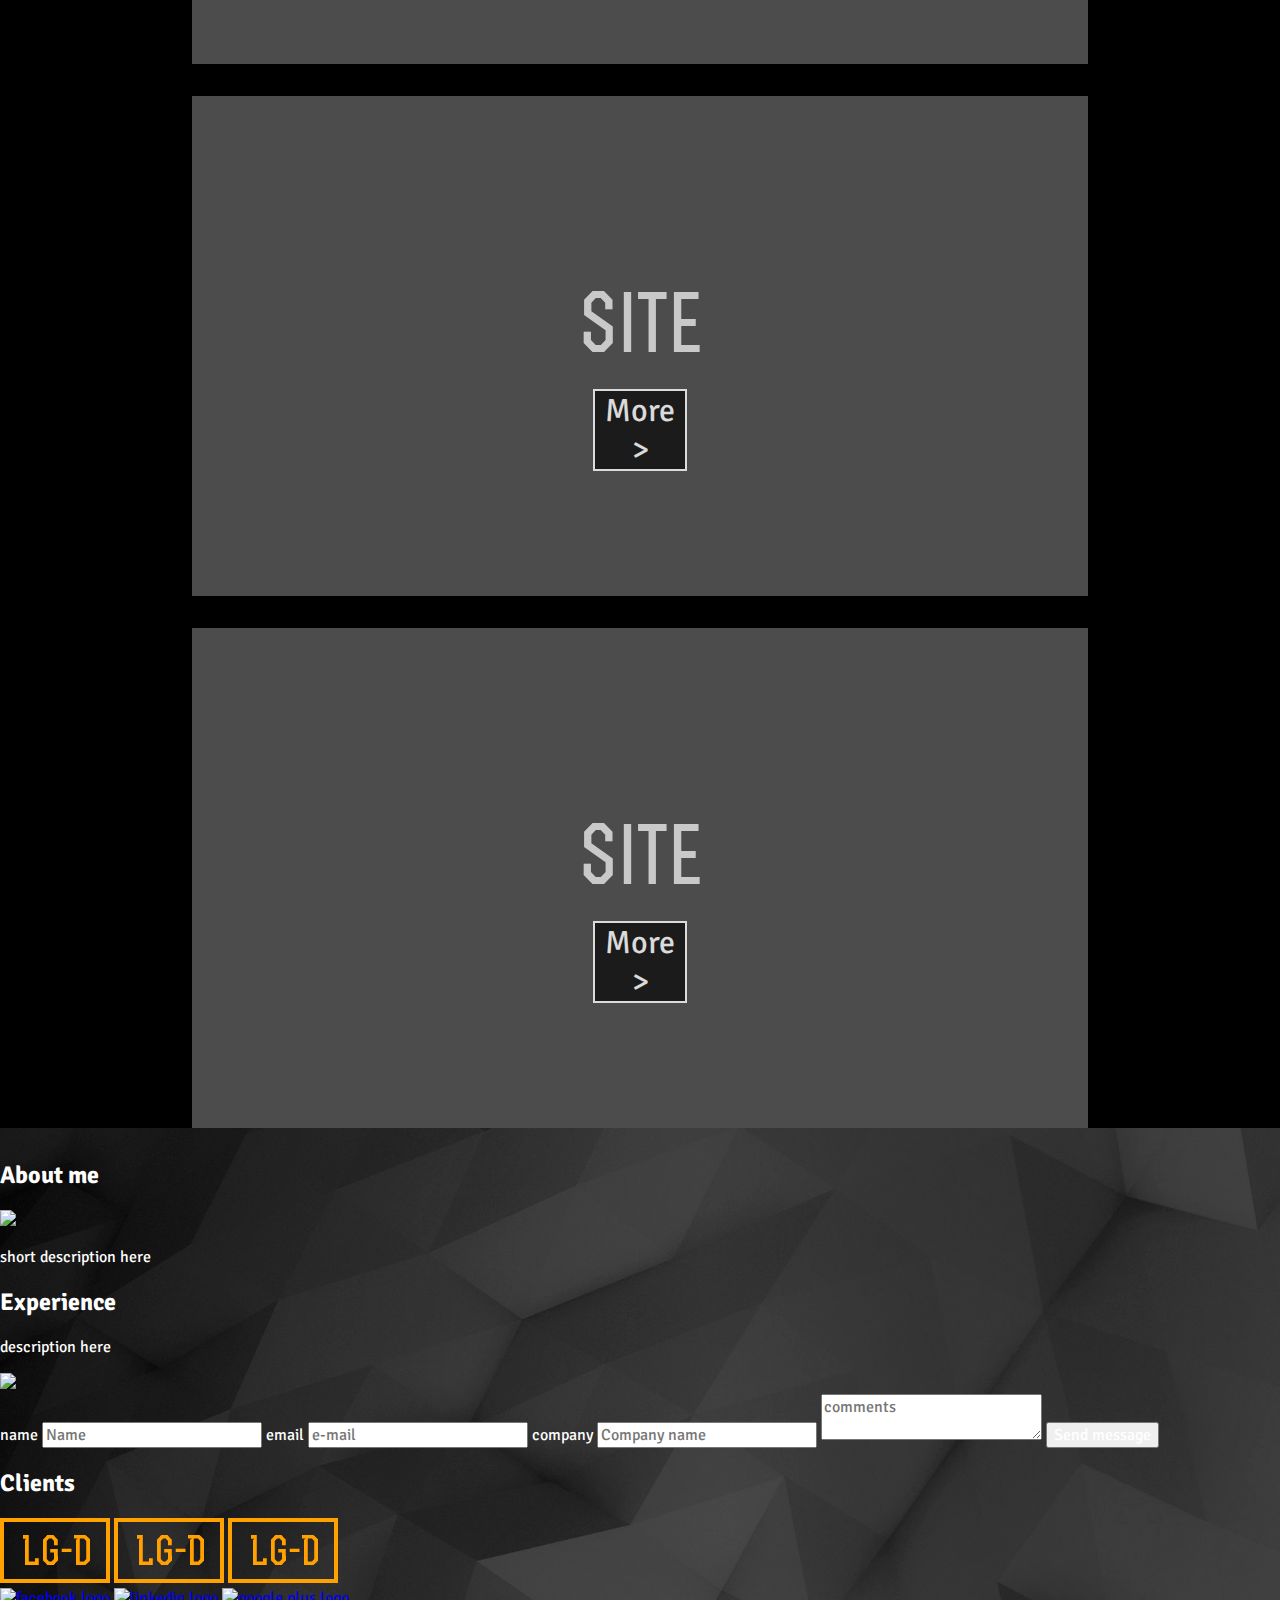
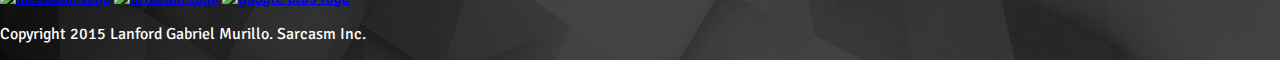
==== commit d6bde636: "Cambio en html de sección mywork-sites" ====
--- a/Portfolio/index.html
+++ b/Portfolio/index.html
@@ -42,18 +42,18 @@
 			</header>
 
 			<div class="app-box" id="app-1">
-				<h2 class="app-title">Centinela app - version 1.0</h2>
-				<a href="#">See More...</a>
+				<h2>Centinela app - version 1.0</h2>
+				<a href="#">More ></a>
 			</div>
 
 			<div class="app-box" id="app-2">
-				<h2 class="app-title">Centinela app - version 2.0</h2>
-				<a href="#">See More...</a>
+				<h2>Centinela app - version 2.0</h2>
+				<a href="#">More ></a>
 			</div>
 
 			<div class="app-box" id="app-3">
-				<h2 class="app-title">skoon - recycling app</h2>
-				<a href="#">See More...</a>
+				<h2>skoon - recycling app</h2>
+				<a href="#">More ></a>
 			</div>
 		</section><!-- /mywork-apps -->
 
@@ -63,59 +63,22 @@
 				<img src="img/arrow-down.png"/>
 			</header>
 
-			<div class="left-projects-column">
-				<div class="project-frame-small">
-					<h2>Project name</h2>
-					<a href="#">More about this work...</a>
-					<div class="visit-site-container">
-						<img src="img/link-image.png" alt="link to project"/>
-						<a href="#">Go to the site</a>
-					</div>
-				</div>
-				<div class="project-frame-small">
-					<h2>Project name</h2>
-					<a href="#">More about this work...</a>
-					<div class="visit-site-container">
-						<img src="img/link-image.png" alt="link to project"/>
-						<a href="#">Go to the site</a>
-					</div>
-				</div>
-				<div class="project-frame-small">
-					<h2>Project name</h2>
-					<a href="#">More about this work...</a>
-					<div class="visit-site-container">
-						<img src="img/link-image.png" alt="link to project"/>
-						<a href="#">Go to the site</a>
-					</div>
-				</div>
+			<div class="site-box" id="site-1">
+				<h2>site</h2>
+				<a href="#">More ></a>
 			</div>
 
-			<div class="right-projects-column">
-				<div class="project-frame-small">
-					<h2>Project name</h2>
-					<a href="#">More about this work...</a>
-					<div class="visit-site-container">
-						<img src="img/link-image.png" alt="link to project"/>
-						<a href="#">Go to the site</a>
-					</div>
-				</div>
-				<div class="project-frame-small">
-					<h2>Project name</h2>
-					<a href="#">More about this work...</a>
-					<div class="visit-site-container">
-						<img src="img/link-image.png" alt="link to project"/>
-						<a href="#">Go to the site</a>
-					</div>
-				</div>
-				<div class="project-frame-small">
-					<h2>Project name</h2>
-					<a href="#">More about this work...</a>
-					<div class="visit-site-container">
-						<img src="img/link-image.png" alt="link to project"/>
-						<a href="#">Go to the site</a>
-					</div>
-				</div>
+			<div class="site-box" id="site-1">
+				<h2>site</h2>
+				<a href="#">More ></a>
 			</div>
+
+			<div class="site-box" id="site-1">
+				<h2>site</h2>
+				<a href="#">More ></a>
+			</div>
+
+		
 		</section><!-- /mywork-websites -->
 
 		<section id="aboutme" class="content-section">
--- a/Portfolio/css/main.css
+++ b/Portfolio/css/main.css
@@ -69,21 +69,43 @@
 /* line 66, ../scss/_basics.scss */
 .app-box {
   height: 500px;
+  margin: 0 0 0 0;
+  overflow: hidden;
   width: 100%;
-  overflow: hidden;
-}
-
-/* line 72, ../scss/_basics.scss */
-.app-title {
-  font-family: rex_bold_;
-  font-size: 5rem;
-  margin: 2.5em 0 2.5em 0;
-  text-align: center;
-  width: 100%;
+}
+
+/* line 81, ../scss/_basics.scss */
+#mywork-websites {
+  background-color: #000;
+}
+
+/* line 85, ../scss/_basics.scss */
+#site-1 {
+  background-image: url(../img/loquesea.jpg);
+}
+
+/* line 89, ../scss/_basics.scss */
+#site-2 {
+  background-image: url(../img/loquesea.jpg);
+}
+
+/* line 93, ../scss/_basics.scss */
+#site-3 {
+  background-image: url(../img/loquesea.jpg);
+}
+
+/* line 97, ../scss/_basics.scss */
+.site-box {
+  background-color: #4c4c4c;
+  height: 500px;
+  margin: 2em auto;
+  overflow: hidden;
+  text-align: center;
+  width: 70%;
 }
 
 /* line 1, ../scss/_placeholders.scss */
-.nav-link, .dropdown-link {
+.app-box a, .site-box a, .nav-link, .dropdown-link {
   color: #fff;
   text-decoration: none;
 }
@@ -101,6 +123,29 @@
   background-color: #4c4c4c;
   height: 6em;
   text-align: center;
+}
+
+/* line 19, ../scss/_placeholders.scss */
+.app-box h2, .site-box h2 {
+  opacity: 0.7;
+  font-family: rex_bold_;
+  font-size: 5rem;
+  margin: 2.2em 0 0 0;
+  text-align: center;
+  width: 100%;
+}
+
+/* line 28, ../scss/_placeholders.scss */
+.app-box a, .site-box a {
+  background-color: rgba(0, 0, 0, 0.8);
+  border: 2px solid #fff;
+  font-size: 2rem;
+  display: block;
+  margin: 0.5em auto;
+  opacity: 0.8;
+  overflow: hidden;
+  text-align: center;
+  width: 10%;
 }
 
 /* line 1, ../scss/_nav.scss */
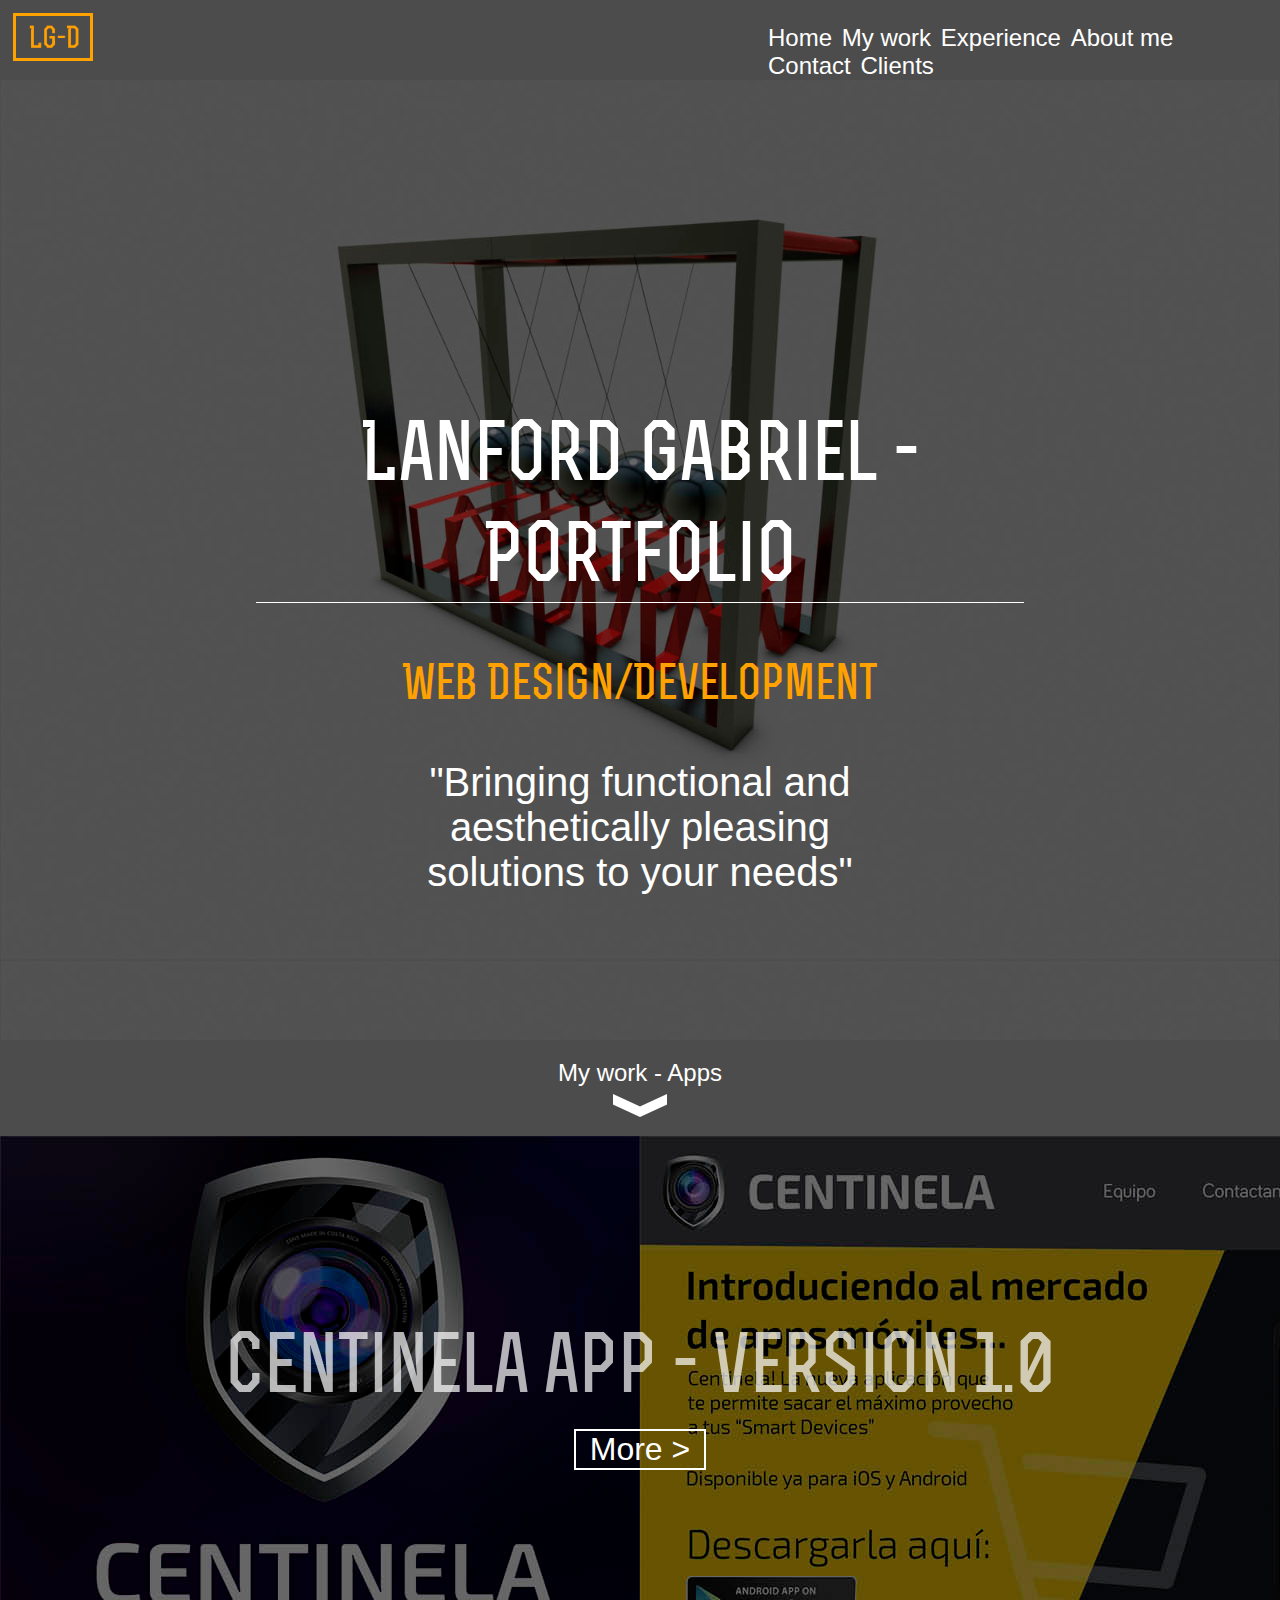
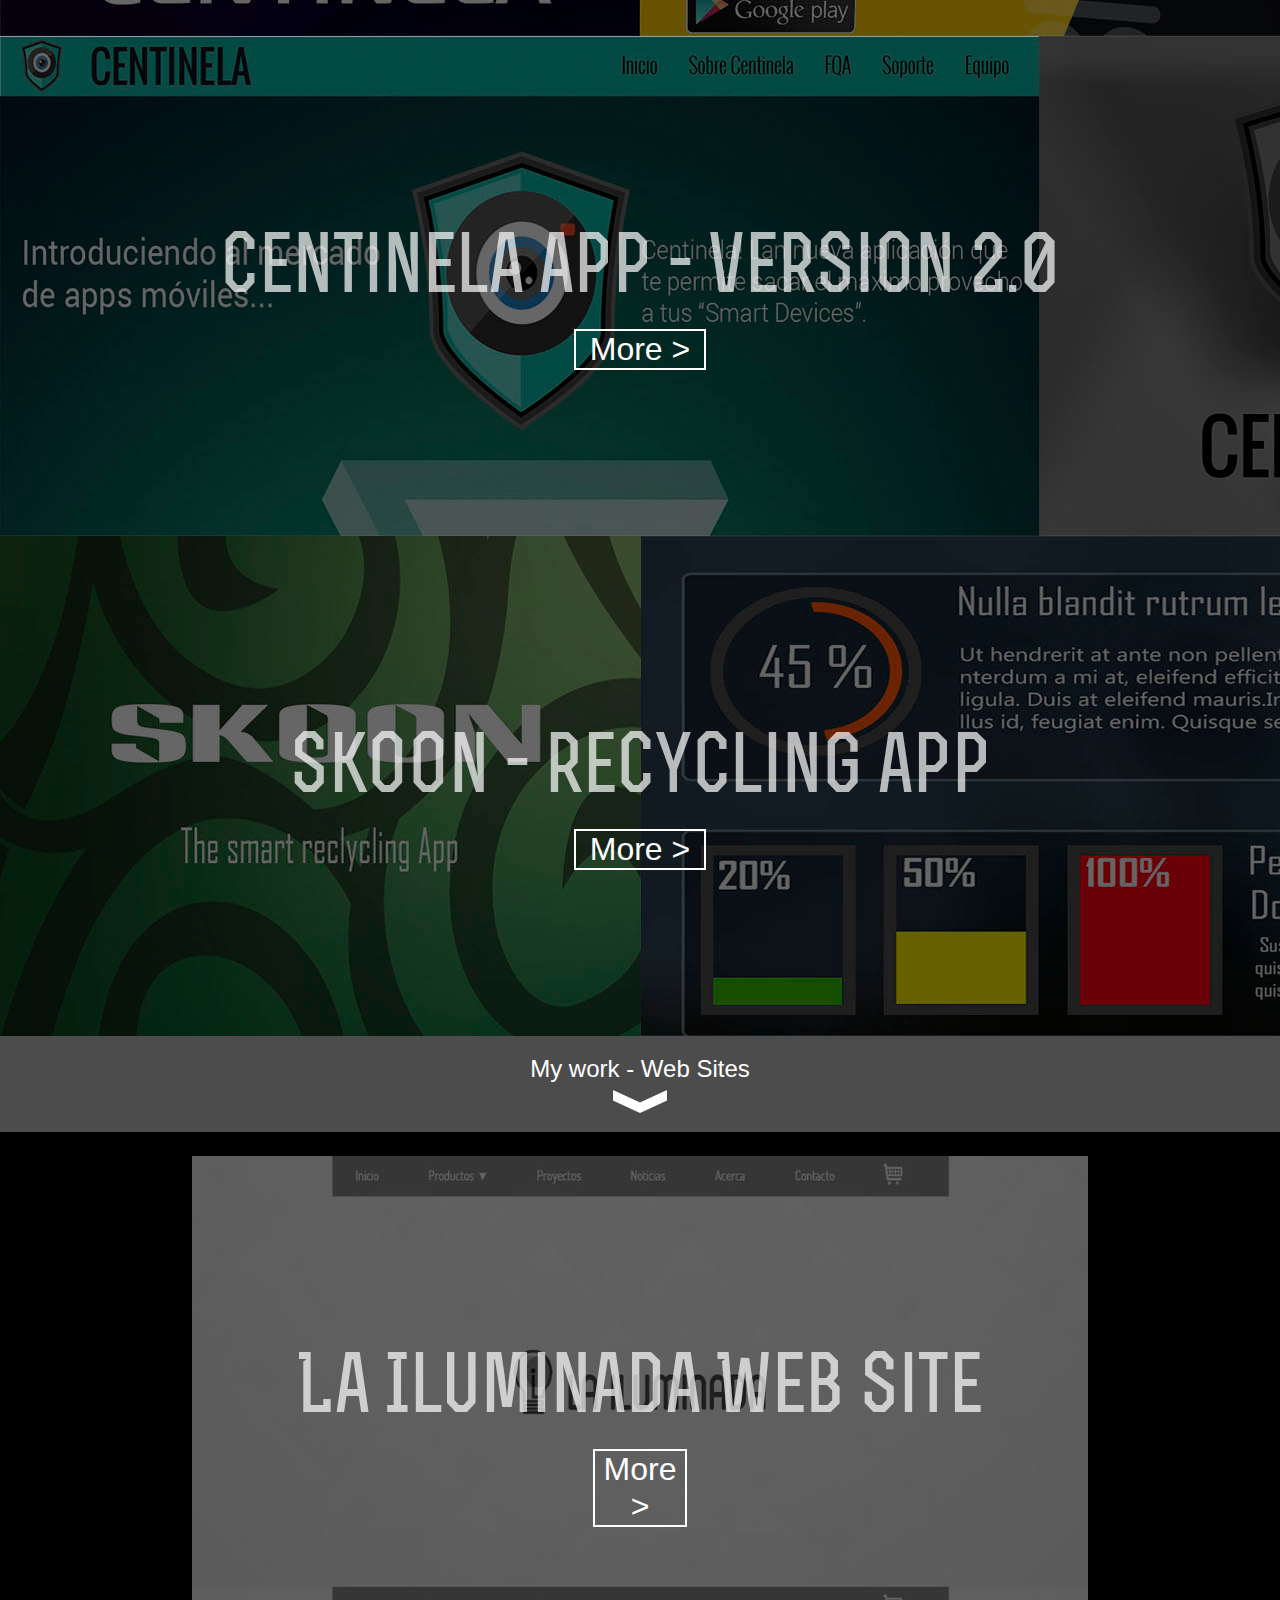
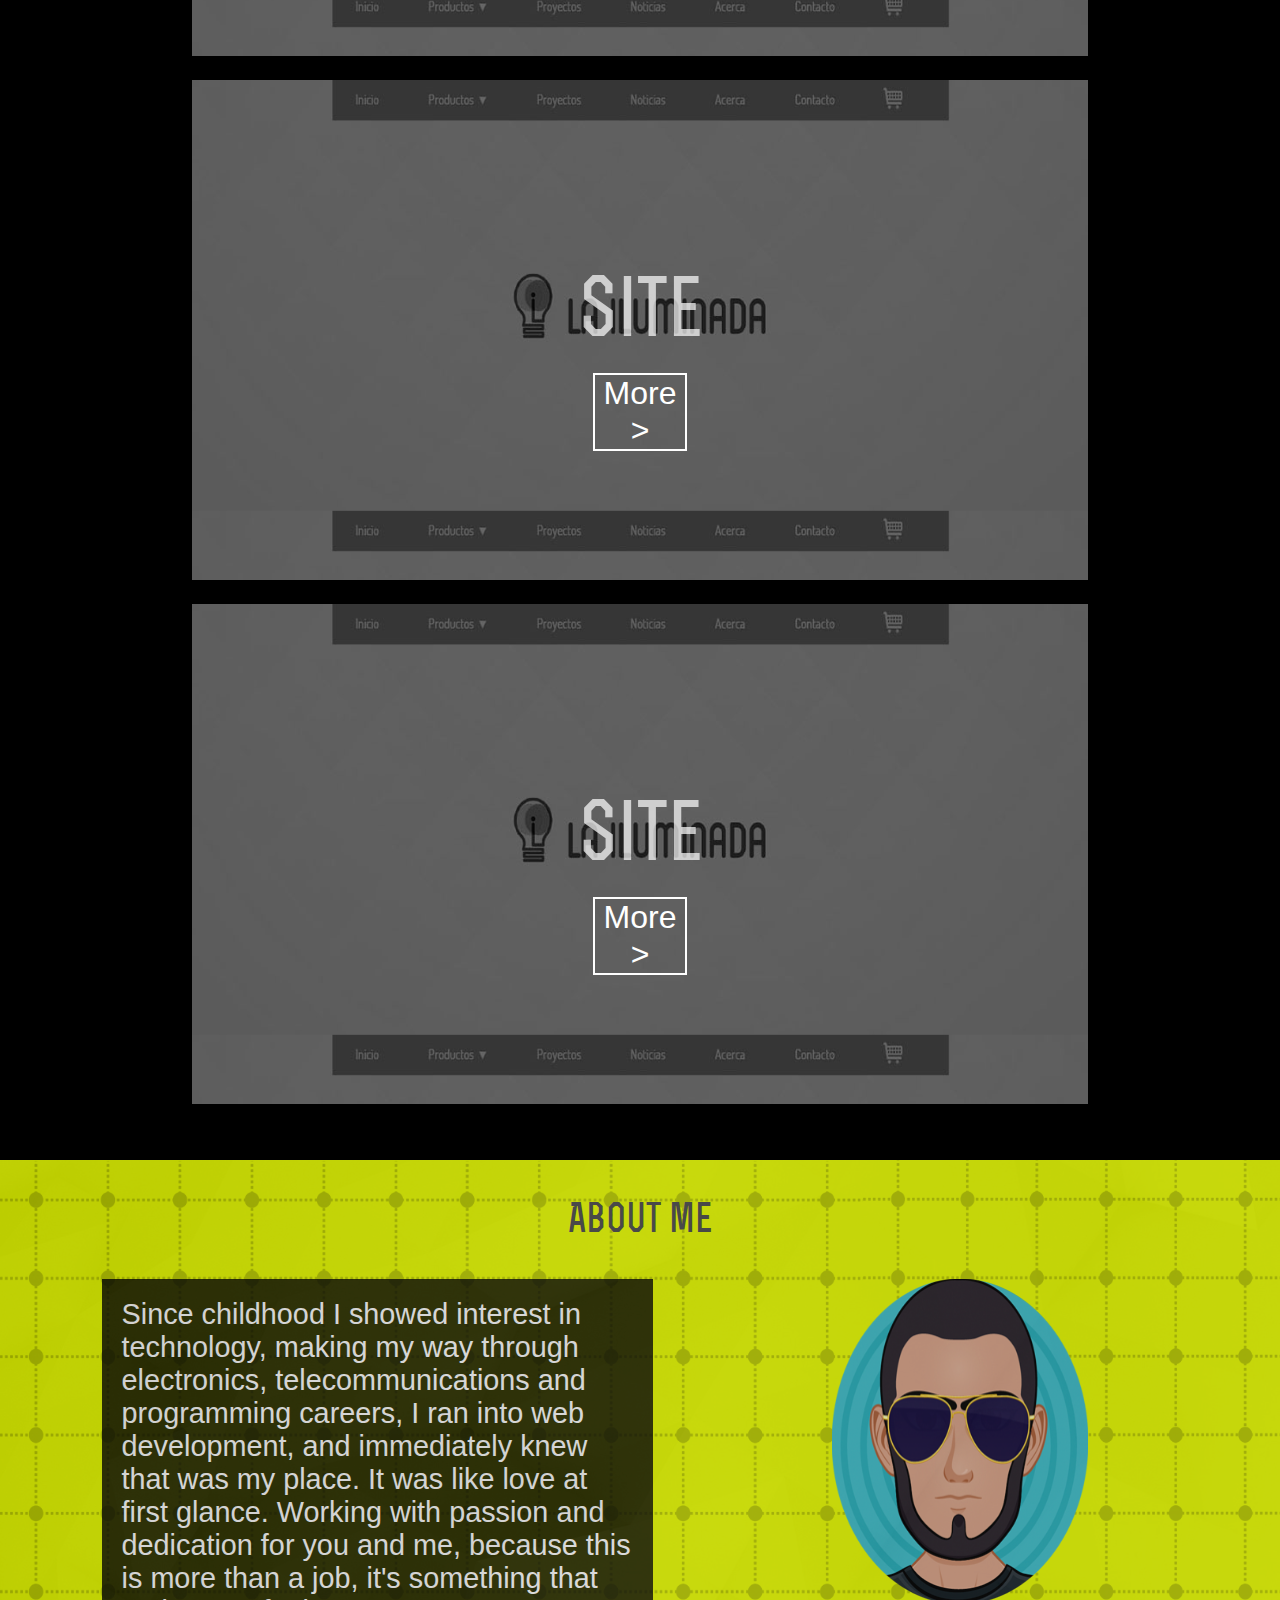
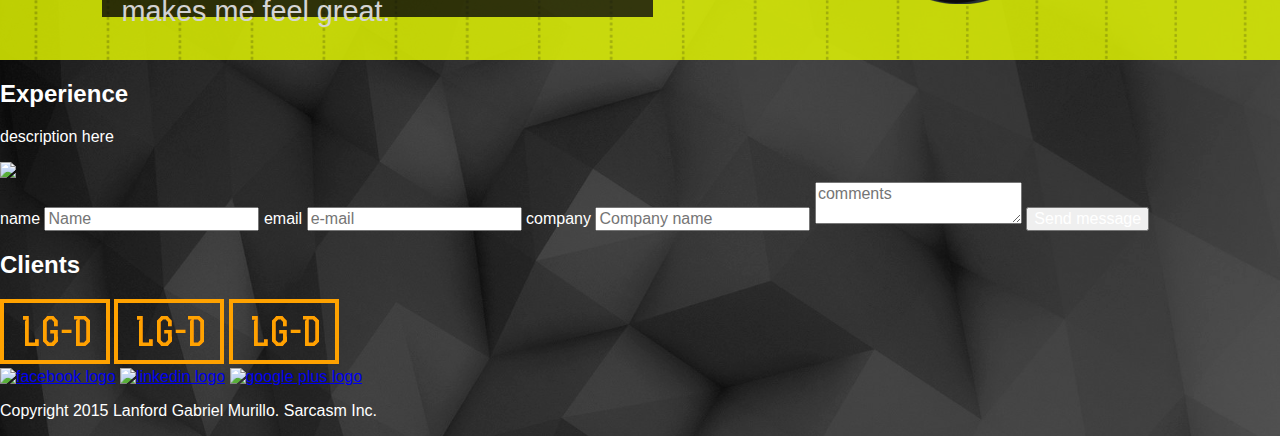
==== commit b1a50d56: "Terminadas seccion sites y about me" ====
--- a/Portfolio/index.html
+++ b/Portfolio/index.html
@@ -64,7 +64,7 @@
 			</header>
 
 			<div class="site-box" id="site-1">
-				<h2>site</h2>
+				<h2>La Iluminada Web Site</h2>
 				<a href="#">More ></a>
 			</div>
 
@@ -77,14 +77,12 @@
 				<h2>site</h2>
 				<a href="#">More ></a>
 			</div>
-
-		
 		</section><!-- /mywork-websites -->
 
 		<section id="aboutme" class="content-section">
 			<h2>About me</h2>
-			<img src="img/face.png"/>
-			<p>short description here</p>
+			<img src="img/devface.png"/>
+			<p>Since childhood I showed interest in technology, making my way through electronics, telecommunications and programming careers, I ran into web development, and immediately knew that was my place. It was like love at first glance. Working with passion and dedication for you and me, because this is more than a job, it's something that makes me feel great.</p>
 		</section><!-- /aboutme -->
 
 		<section id="experience" class="content-section">
--- a/Portfolio/css/main.css
+++ b/Portfolio/css/main.css
@@ -1,109 +1,3 @@
-@import url(http://fonts.googleapis.com/css?family=Signika:300,400,600);
-/* line 1, ../scss/_basics.scss */
-body {
-  background-image: url(../img/project-background.jpg);
-  background-size: 100%;
-  color: #fff;
-  font-family: "Signika", sans-serif;
-}
-
-/* line 8, ../scss/_basics.scss */
-.main-header {
-  background-image: url(../img/header-background.jpg);
-  background-size: 100%;
-  height: 65em;
-  text-align: center;
-}
-/* line 14, ../scss/_basics.scss */
-.main-header h1 {
-  border-bottom: 1px solid #fff;
-  font-family: 'rex_bold_';
-  font-size: 5rem;
-  margin: 4em auto 0 auto;
-  overflow: hidden;
-  width: 60%;
-}
-/* line 23, ../scss/_basics.scss */
-.main-header h3 {
-  color: #ffa100;
-  font-family: 'rex_bold_';
-  font-size: 3rem;
-  font-weight: 100;
-}
-/* line 30, ../scss/_basics.scss */
-.main-header p {
-  font-size: 2.5rem;
-  margin: 0 auto;
-  width: 40%;
-}
-
-/* line 40, ../scss/_basics.scss */
-.section-title h4 {
-  font-family: "Signika", sans-serif;
-  font-size: 1.5em;
-  font-weight: 300;
-  margin: 0 auto;
-  overflow: hidden;
-  padding-top: 0.8em;
-}
-/* line 49, ../scss/_basics.scss */
-.section-title img {
-  margin: 0.4em 0 0 0;
-}
-
-/* line 54, ../scss/_basics.scss */
-#app-1 {
-  background-image: url(../img/app-centinel1.jpg);
-}
-
-/* line 58, ../scss/_basics.scss */
-#app-2 {
-  background-image: url(../img/app-centinel2.jpg);
-}
-
-/* line 62, ../scss/_basics.scss */
-#app-3 {
-  background-image: url(../img/app-skoon.jpg);
-}
-
-/* line 66, ../scss/_basics.scss */
-.app-box {
-  height: 500px;
-  margin: 0 0 0 0;
-  overflow: hidden;
-  width: 100%;
-}
-
-/* line 81, ../scss/_basics.scss */
-#mywork-websites {
-  background-color: #000;
-}
-
-/* line 85, ../scss/_basics.scss */
-#site-1 {
-  background-image: url(../img/loquesea.jpg);
-}
-
-/* line 89, ../scss/_basics.scss */
-#site-2 {
-  background-image: url(../img/loquesea.jpg);
-}
-
-/* line 93, ../scss/_basics.scss */
-#site-3 {
-  background-image: url(../img/loquesea.jpg);
-}
-
-/* line 97, ../scss/_basics.scss */
-.site-box {
-  background-color: #4c4c4c;
-  height: 500px;
-  margin: 2em auto;
-  overflow: hidden;
-  text-align: center;
-  width: 70%;
-}
-
 /* line 1, ../scss/_placeholders.scss */
 .app-box a, .site-box a, .nav-link, .dropdown-link {
   color: #fff;
@@ -118,14 +12,14 @@
   background-color: #353535;
 }
 
-/* line 13, ../scss/_placeholders.scss */
+/* line 14, ../scss/_placeholders.scss */
 .section-title {
   background-color: #4c4c4c;
   height: 6em;
   text-align: center;
 }
 
-/* line 19, ../scss/_placeholders.scss */
+/* line 22, ../scss/_placeholders.scss */
 .app-box h2, .site-box h2 {
   opacity: 0.7;
   font-family: rex_bold_;
@@ -135,17 +29,39 @@
   width: 100%;
 }
 
-/* line 28, ../scss/_placeholders.scss */
+/* line 33, ../scss/_placeholders.scss */
 .app-box a, .site-box a {
-  background-color: rgba(0, 0, 0, 0.8);
+  background-color: rgba(0, 0, 0, 0);
   border: 2px solid #fff;
   font-size: 2rem;
   display: block;
   margin: 0.5em auto;
-  opacity: 0.8;
   overflow: hidden;
   text-align: center;
   width: 10%;
+}
+
+@font-face {
+  font-family: 'rex_bold_';
+  src: url("../fonts/rex-bold-webfont.ttf") format("truetype");
+  font-weight: bold;
+  font-style: normal;
+}
+
+@font-face {
+  font-family: 'rex_bold_';
+  src: url("../fonts/rex-bold-webfont.ttf") format("truetype");
+  src: url("../fonts/rex-bold-webfont.woff") format("truetype");
+  font-weight: bold;
+  font-style: normal;
+}
+
+@font-face {
+  font-family: 'rex_light';
+  src: url("../fonts/rex-light-webfont.ttf") format("truetype");
+  src: url("../fonts/rex-light-webfont.woff") format("truetype");
+  font-weight: normal;
+  font-style: normal;
 }
 
 /* line 1, ../scss/_nav.scss */
@@ -193,25 +109,152 @@
   display: inline-block;
 }
 
-@font-face {
-  font-family: 'rex_bold_';
-  src: url("../fonts/rex-bold-webfont.ttf") format("truetype");
-  font-weight: bold;
-  font-style: normal;
-}
-
-@font-face {
-  font-family: 'rex_bold_';
-  src: url("../fonts/rex-bold-webfont.ttf") format("truetype");
-  src: url("../fonts/rex-bold-webfont.woff") format("truetype");
-  font-weight: bold;
-  font-style: normal;
-}
-
-@font-face {
-  font-family: 'rex_light';
-  src: url("../fonts/rex-light-webfont.ttf") format("truetype");
-  src: url("../fonts/rex-light-webfont.woff") format("truetype");
-  font-weight: normal;
-  font-style: normal;
-}
+/* line 1, ../scss/_images.scss */
+#app-1 {
+  background-image: url(../img/app-centinel1.jpg);
+}
+
+/* line 5, ../scss/_images.scss */
+#app-2 {
+  background-image: url(../img/app-centinel2.jpg);
+}
+
+/* line 9, ../scss/_images.scss */
+#app-3 {
+  background-image: url(../img/app-skoon.jpg);
+}
+
+/* line 13, ../scss/_images.scss */
+#site-1 {
+  background-image: url(../img/iluminada-header.jpg);
+  background-size: 100%;
+}
+
+/* line 18, ../scss/_images.scss */
+#site-2 {
+  background-image: url(../img/iluminada-header.jpg);
+}
+
+/* line 22, ../scss/_images.scss */
+#site-3 {
+  background-image: url(../img/iluminada-header.jpg);
+}
+
+/* line 1, ../scss/_basics.scss */
+body {
+  background-image: url(../img/project-background.jpg);
+  background-size: 100%;
+  color: #fff;
+  font-family: "Signika", sans-serif;
+}
+
+/* line 9, ../scss/_basics.scss */
+.main-header {
+  background-image: url(../img/header-background.jpg);
+  background-size: 100%;
+  height: 65em;
+  text-align: center;
+}
+/* line 15, ../scss/_basics.scss */
+.main-header h1 {
+  border-bottom: 1px solid #fff;
+  font-family: 'rex_bold_';
+  font-size: 5rem;
+  margin: 4em auto 0 auto;
+  overflow: hidden;
+  width: 60%;
+}
+/* line 24, ../scss/_basics.scss */
+.main-header h3 {
+  color: #ffa100;
+  font-family: 'rex_bold_';
+  font-size: 3rem;
+  font-weight: 100;
+}
+/* line 31, ../scss/_basics.scss */
+.main-header p {
+  font-size: 2.5rem;
+  margin: 0 auto;
+  width: 40%;
+}
+
+/* line 41, ../scss/_basics.scss */
+.section-title h4 {
+  font-family: "Signika", sans-serif;
+  font-size: 1.5em;
+  font-weight: 300;
+  margin: 0 auto;
+  overflow: hidden;
+  padding-top: 0.8em;
+}
+/* line 50, ../scss/_basics.scss */
+.section-title img {
+  margin: 0.4em 0 0 0;
+}
+
+/* line 56, ../scss/_basics.scss */
+.app-box {
+  height: 500px;
+  width: 100%;
+  margin: 0 0 0 0;
+  overflow: hidden;
+}
+
+/* line 71, ../scss/_basics.scss */
+#mywork-websites {
+  background-color: #000;
+  padding-bottom: 2em;
+}
+
+/* line 77, ../scss/_basics.scss */
+.site-box {
+  height: 500px;
+  width: 70%;
+  background-color: #4c4c4c;
+  margin: 1.5em auto 1.5em auto;
+  overflow: hidden;
+}
+
+/* line 93, ../scss/_basics.scss */
+#aboutme {
+  height: 500px;
+  width: 100%;
+  background-color: #eaff00;
+  background-image: url(../img/aboutme-background.png);
+  background-size: 100%;
+  color: #000;
+  opacity: 0.8;
+  text-align: center;
+}
+/* line 102, ../scss/_basics.scss */
+#aboutme h2 {
+  opacity: 1;
+  font-family: rex_bold_;
+  font-size: 2.5rem;
+  margin: 0.8em auto;
+  text-align: center;
+  width: 100%;
+  color: #4c4c4c;
+  overflow: hidden;
+  display: inline-block;
+}
+/* line 109, ../scss/_basics.scss */
+#aboutme img {
+  height: 65%;
+  width: 20%;
+  display: block;
+  float: right;
+  margin: 0 15% 0 0;
+}
+/* line 116, ../scss/_basics.scss */
+#aboutme p {
+  height: 60%;
+  width: 40%;
+  background-color: rgba(0, 0, 0, 0.8);
+  color: #fff;
+  font-family: "Signika", sans-serif;
+  font-size: 1.8rem;
+  margin: 0em 0 0 8%;
+  padding: 1.5%;
+  text-align: left;
+}
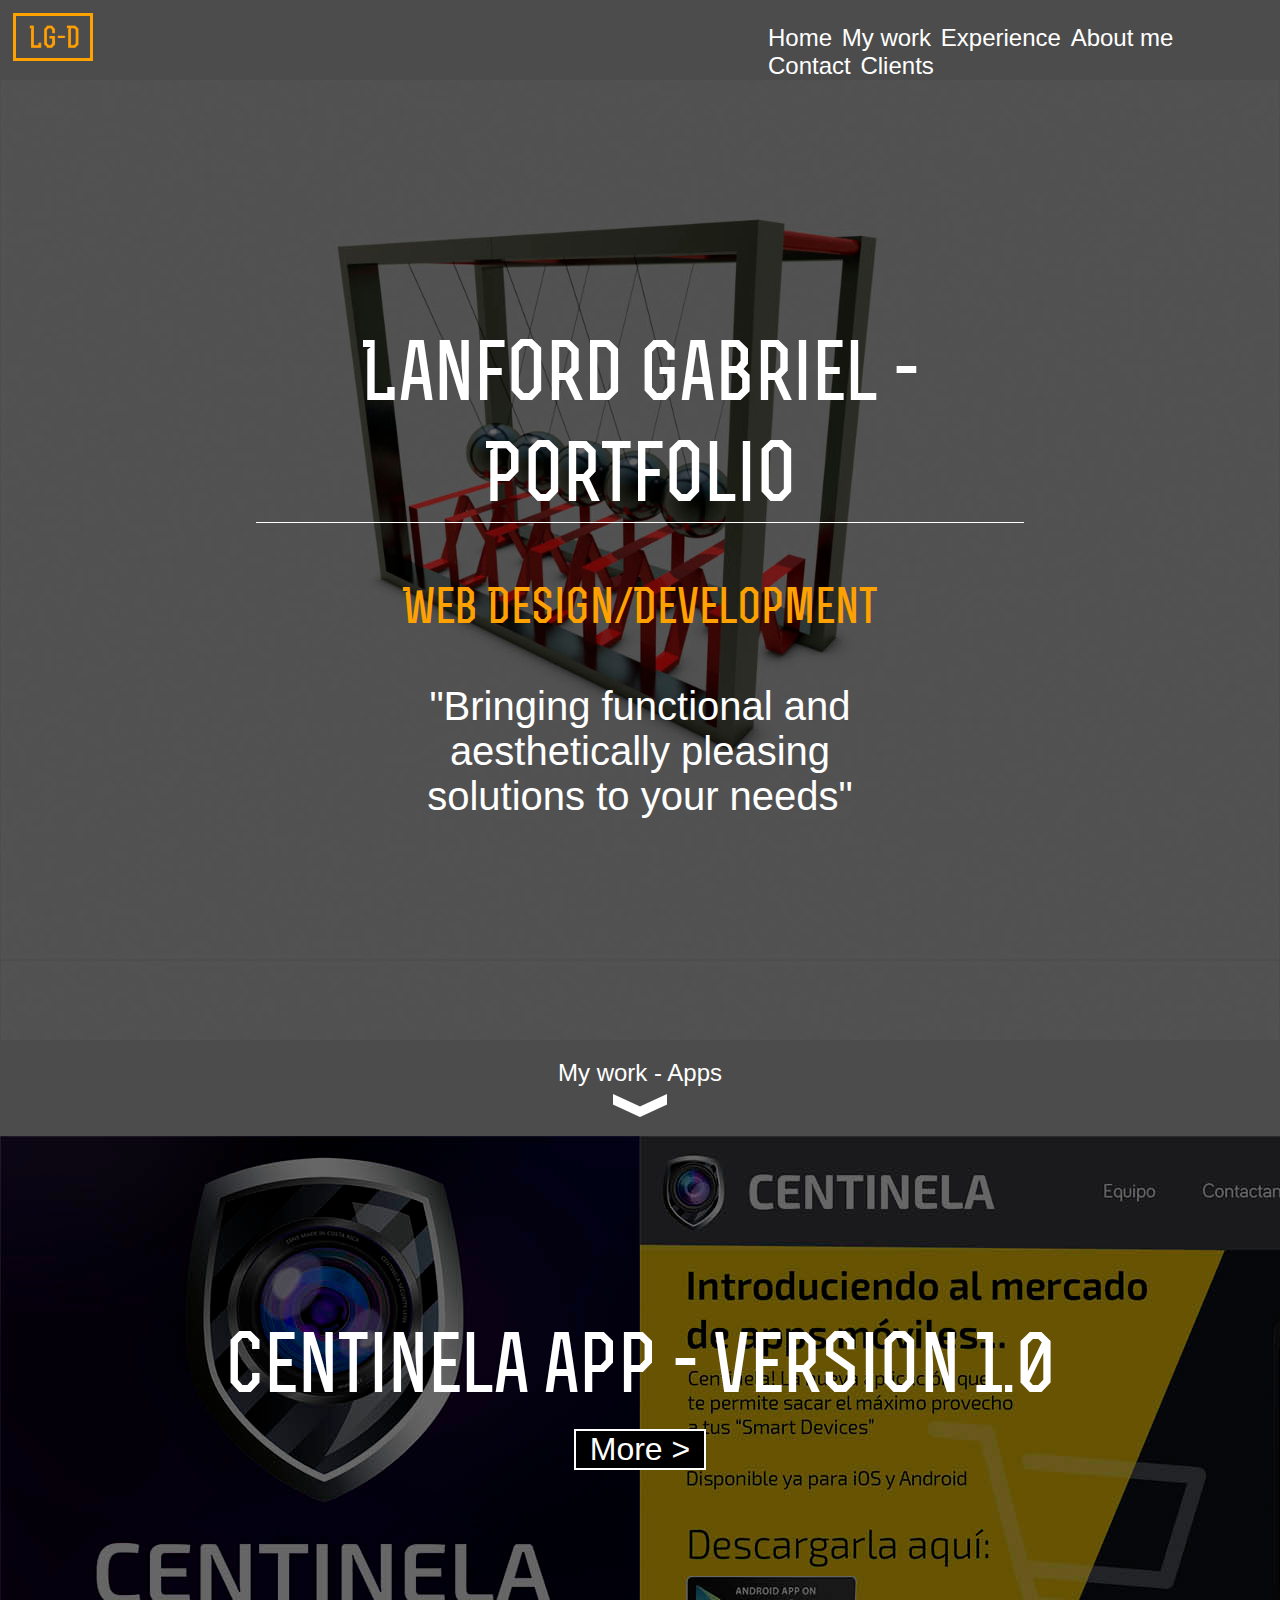
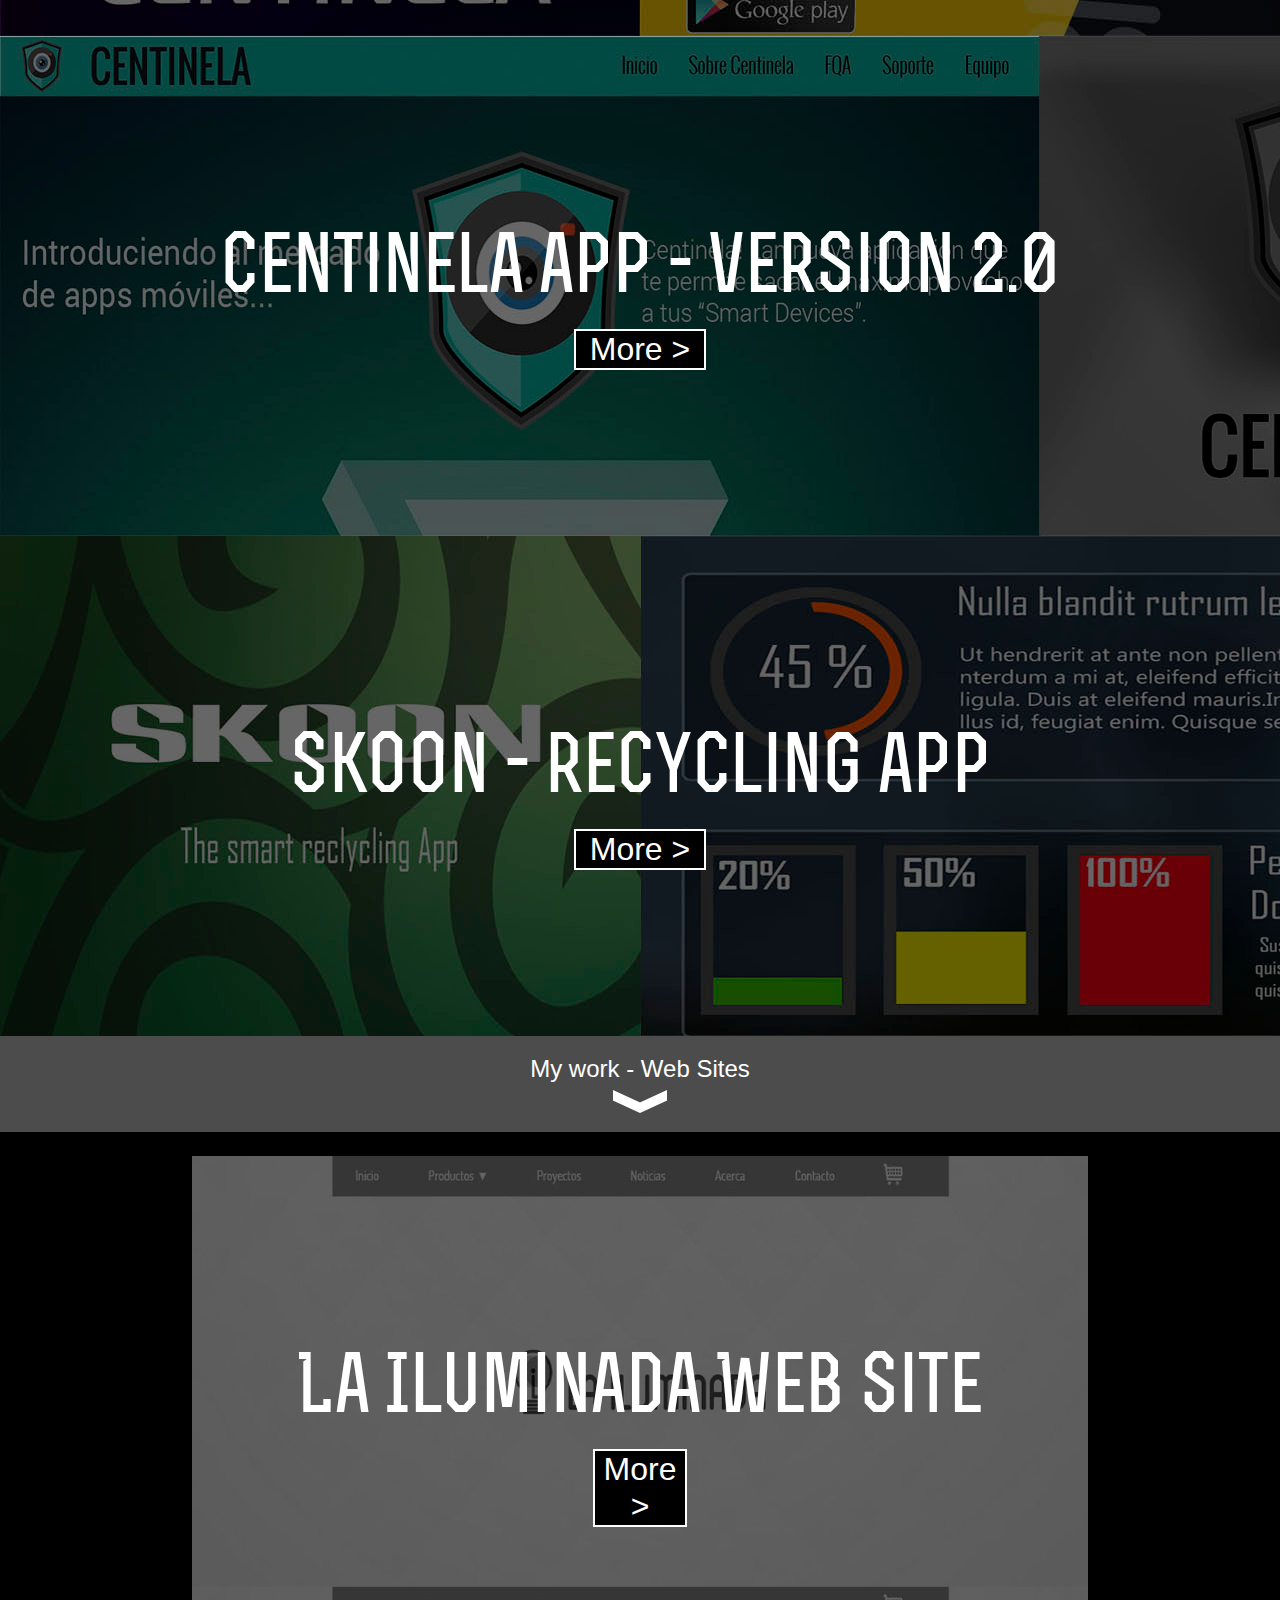
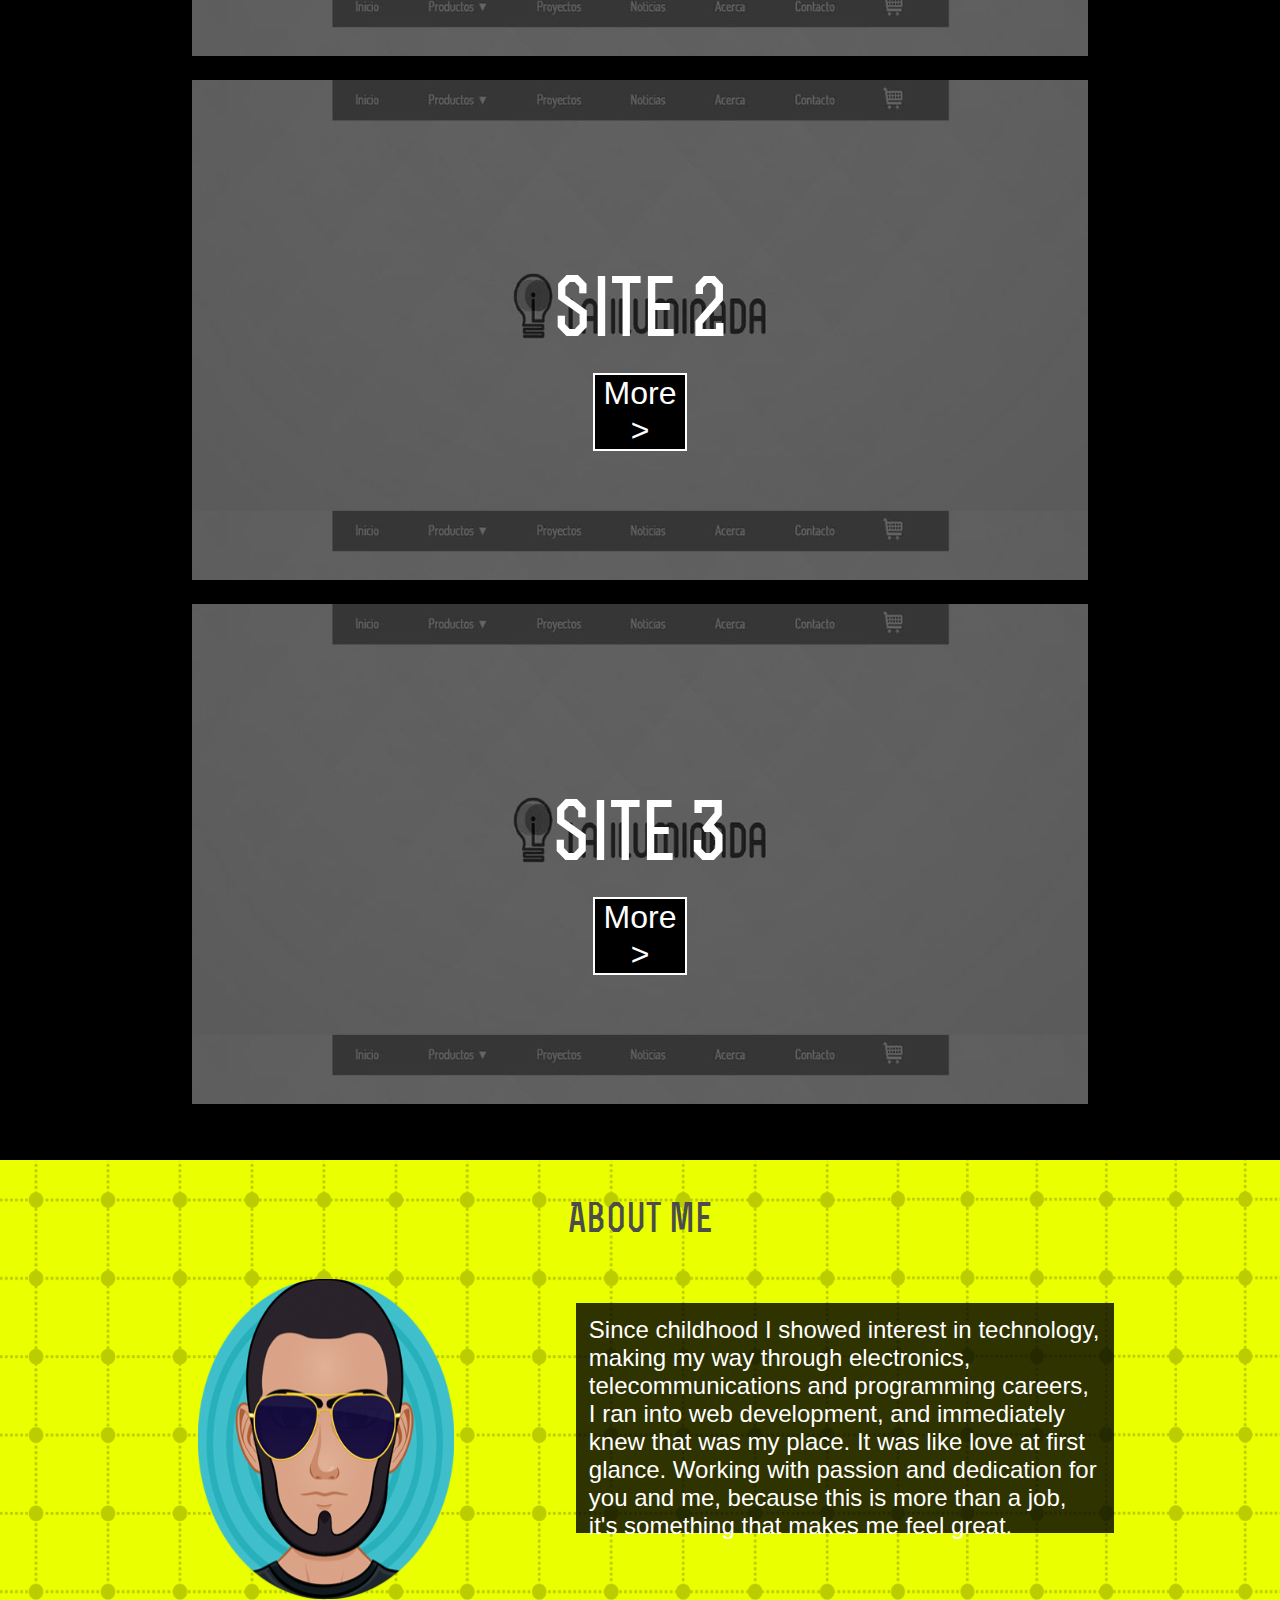
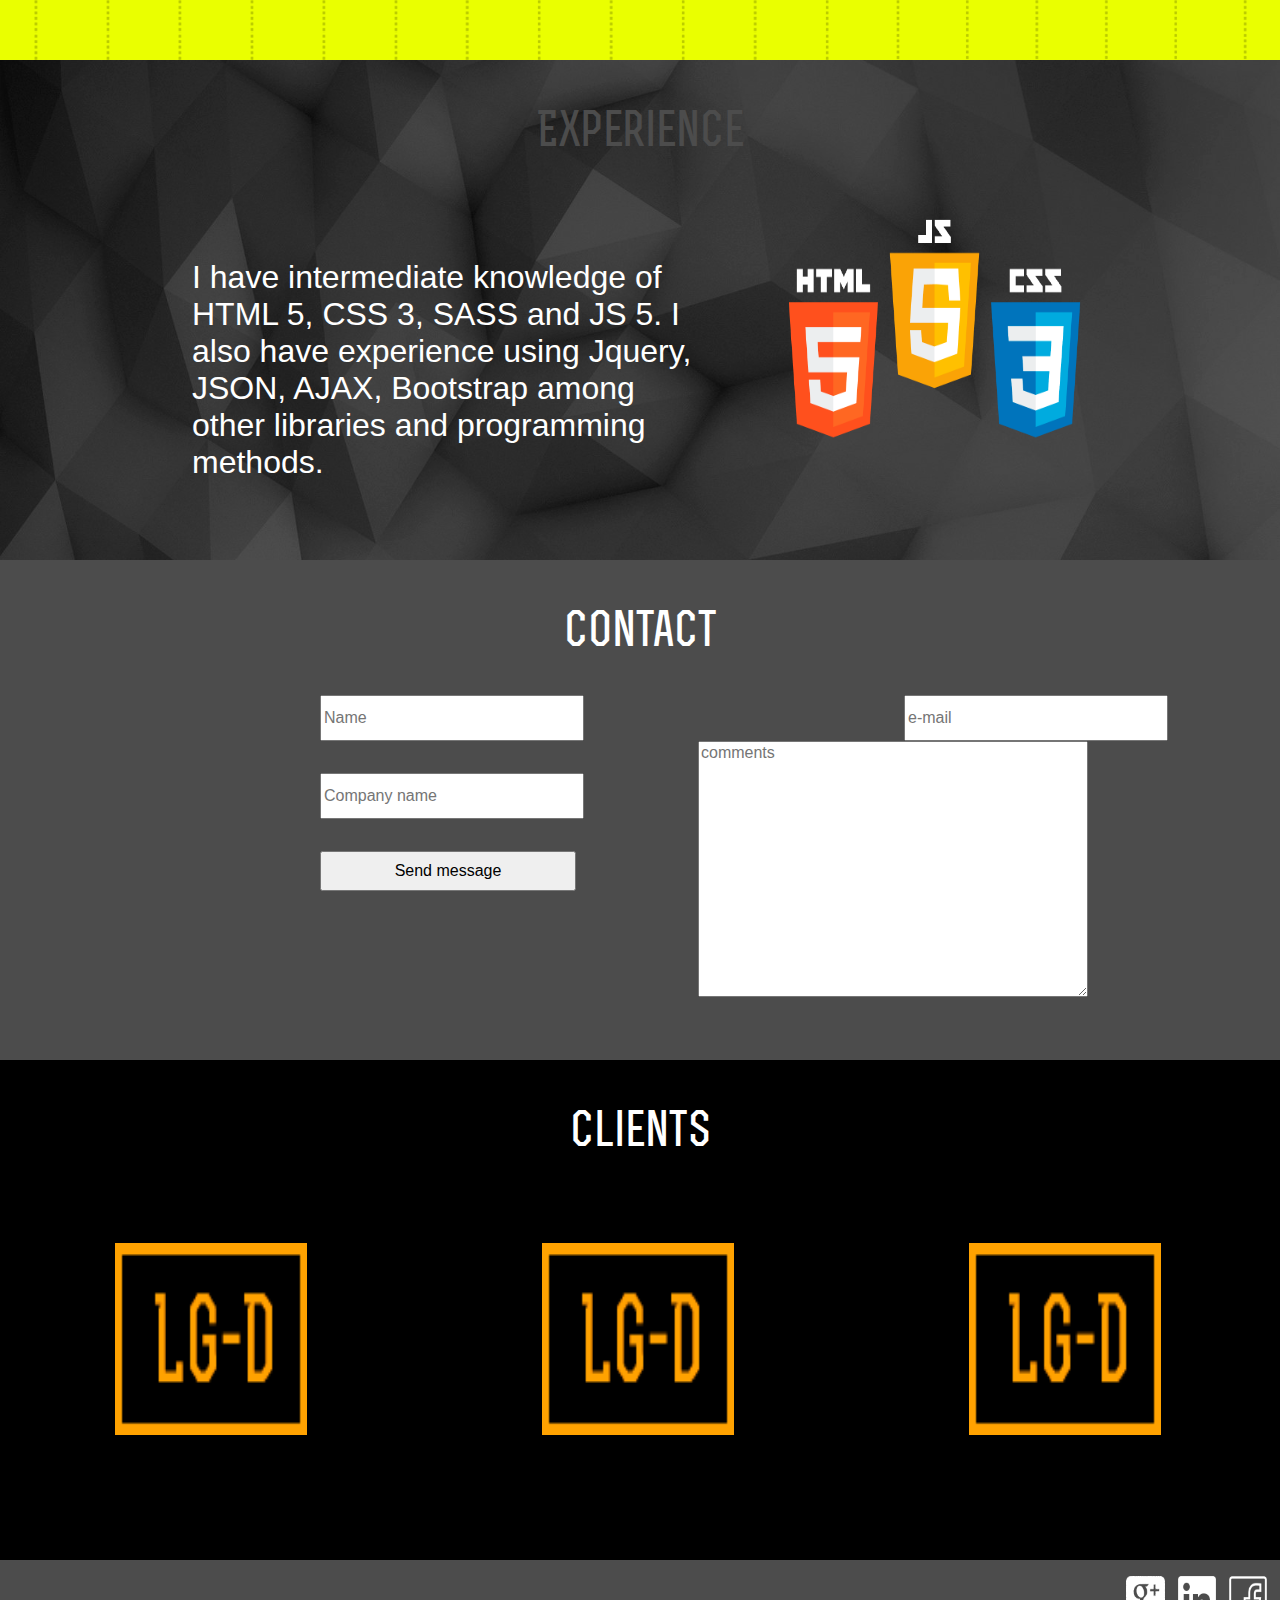
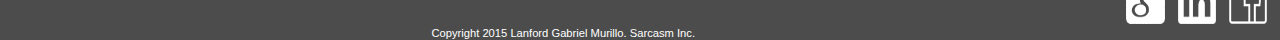
==== commit 0485170e: "Terminadas todas las secciones del index" ====
--- a/Portfolio/index.html
+++ b/Portfolio/index.html
@@ -23,10 +23,10 @@
 		           		</ul>
 		           	</li>
 
-					<li><a href="#" class="nav-link">Experience</a></li>
-					<li><a href="#" class="nav-link">About me</a></li>
-					<li><a href="#" class="nav-link">Contact</a></li>
-					<li><a href="#" class="nav-link">Clients</a></li>
+					<li><a href="#experience" class="nav-link">Experience</a></li>
+					<li><a href="#aboutme" class="nav-link">About me</a></li>
+					<li><a href="#contactme" class="nav-link">Contact</a></li>
+					<li><a href="#clients" class="nav-link">Clients</a></li>
 				 </ul>
 			</nav><!-- /nav -->
 
@@ -69,12 +69,12 @@
 			</div>
 
 			<div class="site-box" id="site-1">
-				<h2>site</h2>
+				<h2>site 2</h2>
 				<a href="#">More ></a>
 			</div>
 
 			<div class="site-box" id="site-1">
-				<h2>site</h2>
+				<h2>site 3</h2>
 				<a href="#">More ></a>
 			</div>
 		</section><!-- /mywork-websites -->
@@ -87,11 +87,12 @@
 
 		<section id="experience" class="content-section">
 			<h2>Experience</h2>
-			<p>description here</p>
+			<p> I have intermediate knowledge of HTML 5, CSS 3, SASS and JS 5. I also have experience using Jquery, JSON, AJAX, Bootstrap among other libraries and programming methods.</p>
 			<img src="img/web-technologies.png"/>	
 		</section><!-- /aboutme -->
 
 		<section id="contactme" class="content-section">
+			<h2>Contact</h2>
 			<form>
 				<label for="name">name</label>
 				<input type="text" name="nombre" placeholder="Name"/>
--- a/Portfolio/css/main.css
+++ b/Portfolio/css/main.css
@@ -21,7 +21,6 @@
 
 /* line 22, ../scss/_placeholders.scss */
 .app-box h2, .site-box h2 {
-  opacity: 0.7;
   font-family: rex_bold_;
   font-size: 5rem;
   margin: 2.2em 0 0 0;
@@ -29,9 +28,9 @@
   width: 100%;
 }
 
-/* line 33, ../scss/_placeholders.scss */
+/* line 32, ../scss/_placeholders.scss */
 .app-box a, .site-box a {
-  background-color: rgba(0, 0, 0, 0);
+  background-color: #000;
   border: 2px solid #fff;
   font-size: 2rem;
   display: block;
@@ -39,6 +38,13 @@
   overflow: hidden;
   text-align: center;
   width: 10%;
+}
+
+/* line 45, ../scss/_placeholders.scss */
+#aboutme h2, #experience h2, #contactme h2, #clients h2 {
+  color: #4c4c4c;
+  overflow: hidden;
+  display: inline-block;
 }
 
 @font-face {
@@ -68,16 +74,17 @@
 nav {
   background-color: #4c4c4c;
   height: 5em;
-  width: 100%;
-}
-/* line 6, ../scss/_nav.scss */
+  position: fixed;
+  width: 100%;
+}
+/* line 7, ../scss/_nav.scss */
 nav .logo {
   float: left;
   height: 3em;
   margin: 1%;
   width: 5em;
 }
-/* line 13, ../scss/_nav.scss */
+/* line 14, ../scss/_nav.scss */
 nav > ul {
   float: right;
   list-style-type: none;
@@ -85,12 +92,12 @@
   width: 38%;
   font-size: 1.5em;
 }
-/* line 20, ../scss/_nav.scss */
+/* line 21, ../scss/_nav.scss */
 nav > ul > li {
   float: left;
   margin: 0 2% 0 0;
 }
-/* line 24, ../scss/_nav.scss */
+/* line 25, ../scss/_nav.scss */
 nav > ul > li .dropdown-items {
   line-height: 1.4em;
   list-style-type: none;
@@ -99,12 +106,12 @@
   max-height: 0;
 }
 
-/* line 38, ../scss/_nav.scss */
+/* line 39, ../scss/_nav.scss */
 .nav-link:hover {
   text-decoration: underline;
 }
 
-/* line 43, ../scss/_nav.scss */
+/* line 44, ../scss/_nav.scss */
 .dropdown-link {
   display: inline-block;
 }
@@ -148,16 +155,17 @@
   font-family: "Signika", sans-serif;
 }
 
-/* line 9, ../scss/_basics.scss */
+/* line 8, ../scss/_basics.scss */
 .main-header {
   background-image: url(../img/header-background.jpg);
   background-size: 100%;
   height: 65em;
   text-align: center;
 }
-/* line 15, ../scss/_basics.scss */
+/* line 14, ../scss/_basics.scss */
 .main-header h1 {
   border-bottom: 1px solid #fff;
+  display: inline-block;
   font-family: 'rex_bold_';
   font-size: 5rem;
   margin: 4em auto 0 auto;
@@ -223,10 +231,9 @@
   background-image: url(../img/aboutme-background.png);
   background-size: 100%;
   color: #000;
-  opacity: 0.8;
-  text-align: center;
-}
-/* line 102, ../scss/_basics.scss */
+  text-align: center;
+}
+/* line 101, ../scss/_basics.scss */
 #aboutme h2 {
   opacity: 1;
   font-family: rex_bold_;
@@ -234,27 +241,153 @@
   margin: 0.8em auto;
   text-align: center;
   width: 100%;
-  color: #4c4c4c;
-  overflow: hidden;
-  display: inline-block;
-}
-/* line 109, ../scss/_basics.scss */
+}
+/* line 106, ../scss/_basics.scss */
 #aboutme img {
-  height: 65%;
+  height: 20em;
   width: 20%;
   display: block;
-  float: right;
-  margin: 0 15% 0 0;
-}
-/* line 116, ../scss/_basics.scss */
+  float: left;
+  margin: 0 0 0 15.5%;
+}
+/* line 113, ../scss/_basics.scss */
 #aboutme p {
-  height: 60%;
+  height: 8.5em;
   width: 40%;
   background-color: rgba(0, 0, 0, 0.8);
   color: #fff;
+  float: right;
   font-family: "Signika", sans-serif;
-  font-size: 1.8rem;
-  margin: 0em 0 0 8%;
-  padding: 1.5%;
+  font-size: 1.5rem;
+  margin: 1em 13% 0 0;
+  padding: 1%;
   text-align: left;
 }
+
+/* line 126, ../scss/_basics.scss */
+#experience {
+  height: 500px;
+  width: 100%;
+}
+/* line 129, ../scss/_basics.scss */
+#experience h2 {
+  opacity: 1;
+  font-family: rex_bold_;
+  font-size: 3rem;
+  margin: 0.8em auto 0 auto;
+  text-align: center;
+  width: 100%;
+}
+/* line 134, ../scss/_basics.scss */
+#experience img {
+  height: 15em;
+  width: 24%;
+  float: right;
+  margin: 3em 15% 0 0;
+}
+/* line 140, ../scss/_basics.scss */
+#experience p {
+  height: auto;
+  width: 40%;
+  float: left;
+  font-size: 2rem;
+  margin: 3em 0 0 15%;
+  overflow: hidden;
+}
+
+/* line 149, ../scss/_basics.scss */
+#contactme {
+  height: 500px;
+  width: 100%;
+  background-color: #4c4c4c;
+}
+/* line 153, ../scss/_basics.scss */
+#contactme h2 {
+  opacity: 1;
+  font-family: rex_bold_;
+  font-size: 3rem;
+  margin: 0.8em auto 0 auto;
+  text-align: center;
+  width: 100%;
+  color: #fff;
+}
+/* line 159, ../scss/_basics.scss */
+#contactme form {
+  height: 400px;
+  width: 100%;
+  color: #000;
+}
+/* line 163, ../scss/_basics.scss */
+#contactme form label {
+  display: none;
+}
+/* line 167, ../scss/_basics.scss */
+#contactme form input {
+  height: 40px;
+  width: 20%;
+  display: block;
+  float: left;
+  margin: 2em auto 0 25%;
+}
+/* line 174, ../scss/_basics.scss */
+#contactme form textarea {
+  height: 250px;
+  width: 30%;
+  display: inline-block;
+  float: right;
+  margin: 0 15% 0 0;
+}
+
+/* line 184, ../scss/_basics.scss */
+#clients {
+  height: 500px;
+  width: 100%;
+  background-color: #000;
+}
+/* line 188, ../scss/_basics.scss */
+#clients h2 {
+  opacity: 1;
+  font-family: rex_bold_;
+  font-size: 3rem;
+  margin: 0.8em auto 0 auto;
+  text-align: center;
+  width: 100%;
+  color: #fff;
+}
+/* line 194, ../scss/_basics.scss */
+#clients img {
+  height: 12em;
+  width: 15%;
+  display: inline-block;
+  margin: 5em 9% 0 9%;
+  overflow: hidden;
+}
+
+/* line 202, ../scss/_basics.scss */
+footer {
+  height: 5em;
+  width: 100%;
+  background-color: #4c4c4c;
+  text-align: center;
+}
+/* line 207, ../scss/_basics.scss */
+footer a {
+  height: 3em;
+  width: 3%;
+  float: right;
+  margin: 0 1% 0 0;
+  padding: 1em 0 0 0;
+}
+/* line 214, ../scss/_basics.scss */
+footer a img {
+  height: 3em;
+  width: 100%;
+}
+/* line 219, ../scss/_basics.scss */
+footer p {
+  display: block;
+  font-size: 0.7rem;
+  margin: 0;
+  overflow: hidden;
+  padding: 6em 0 0 0;
+}
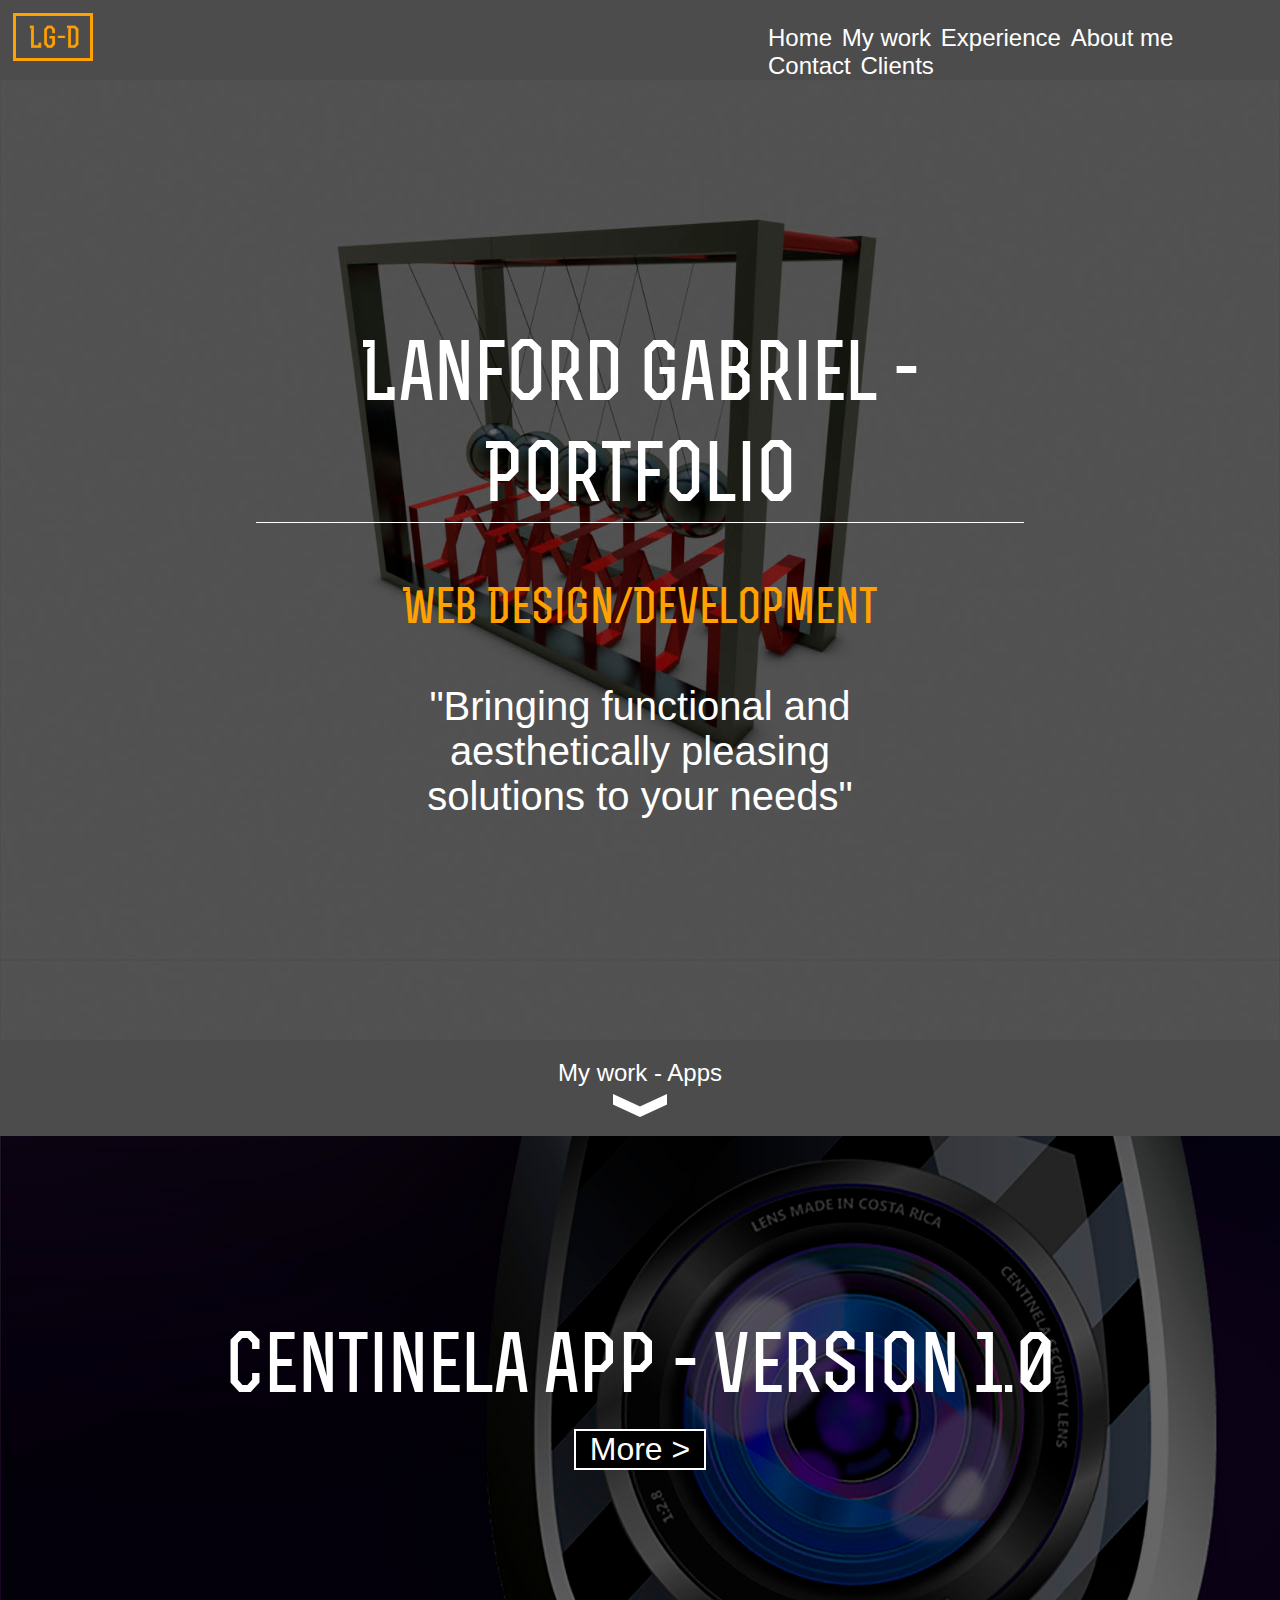
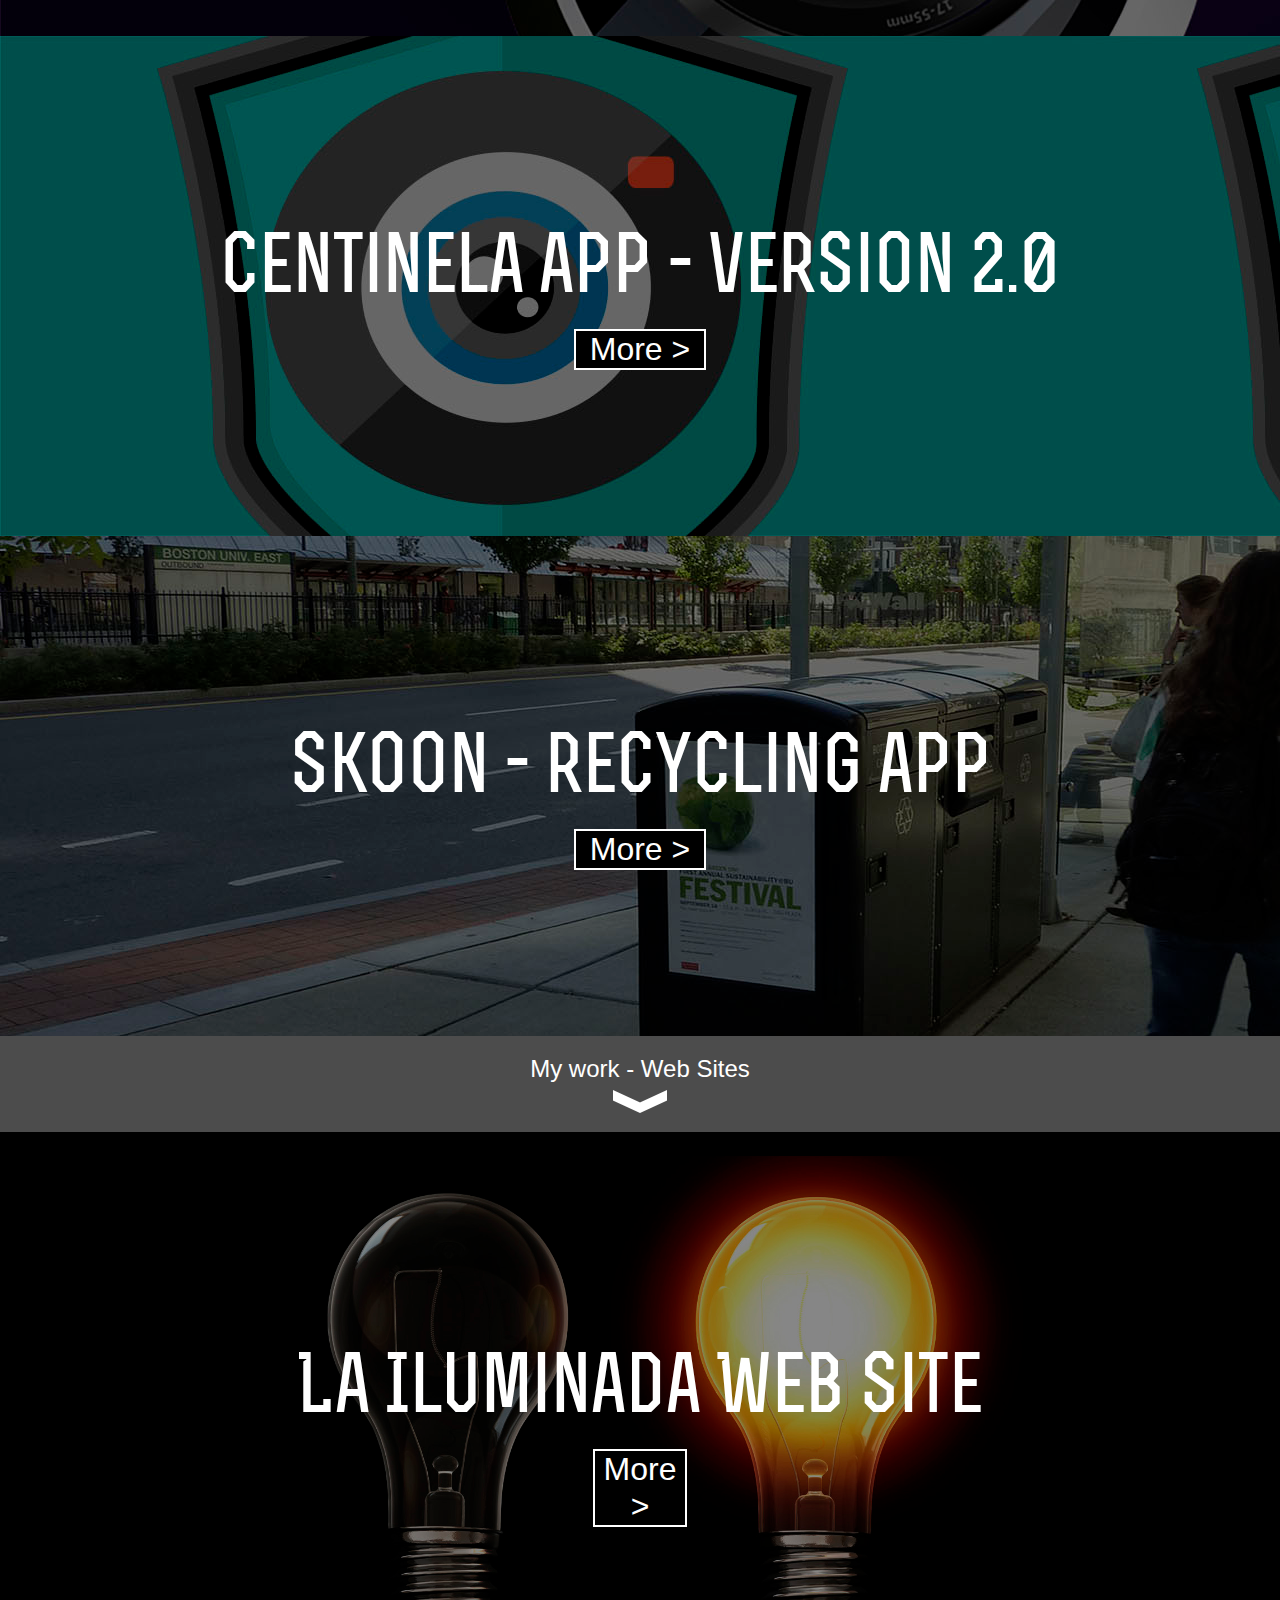
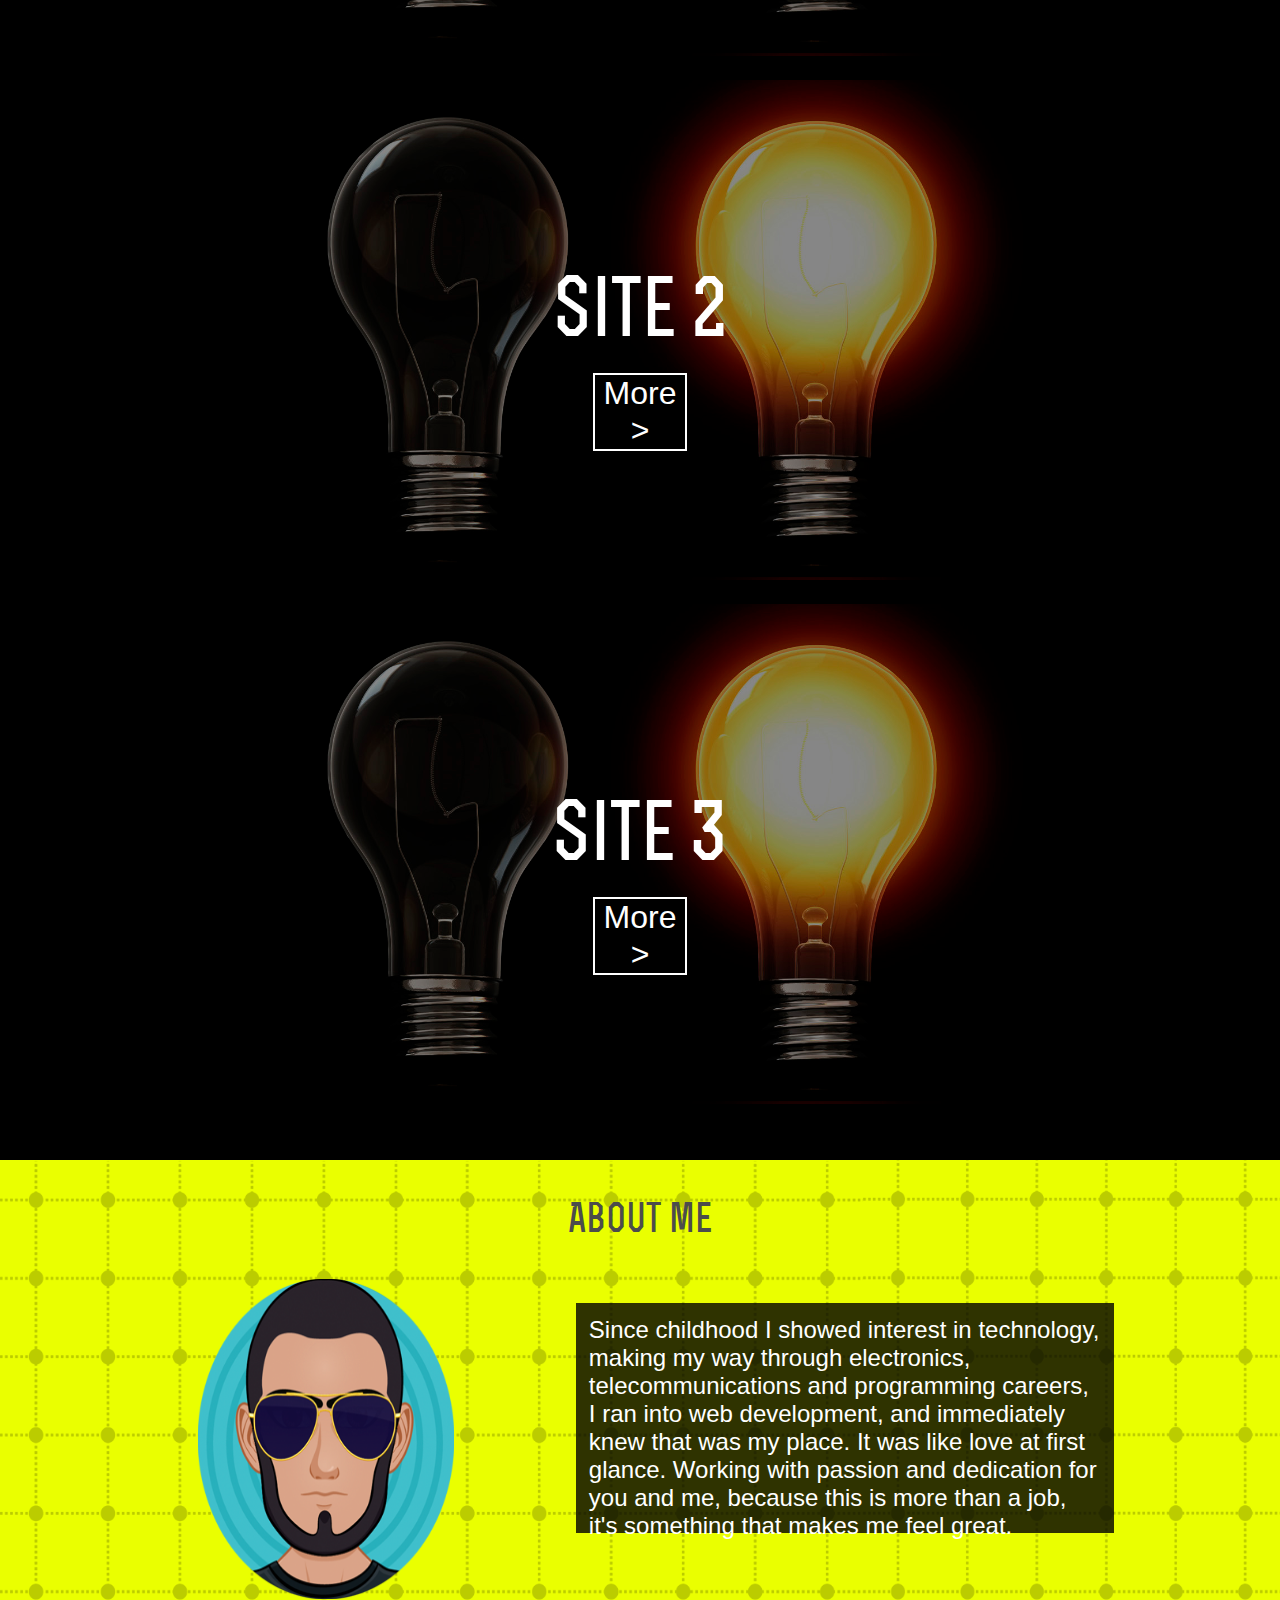
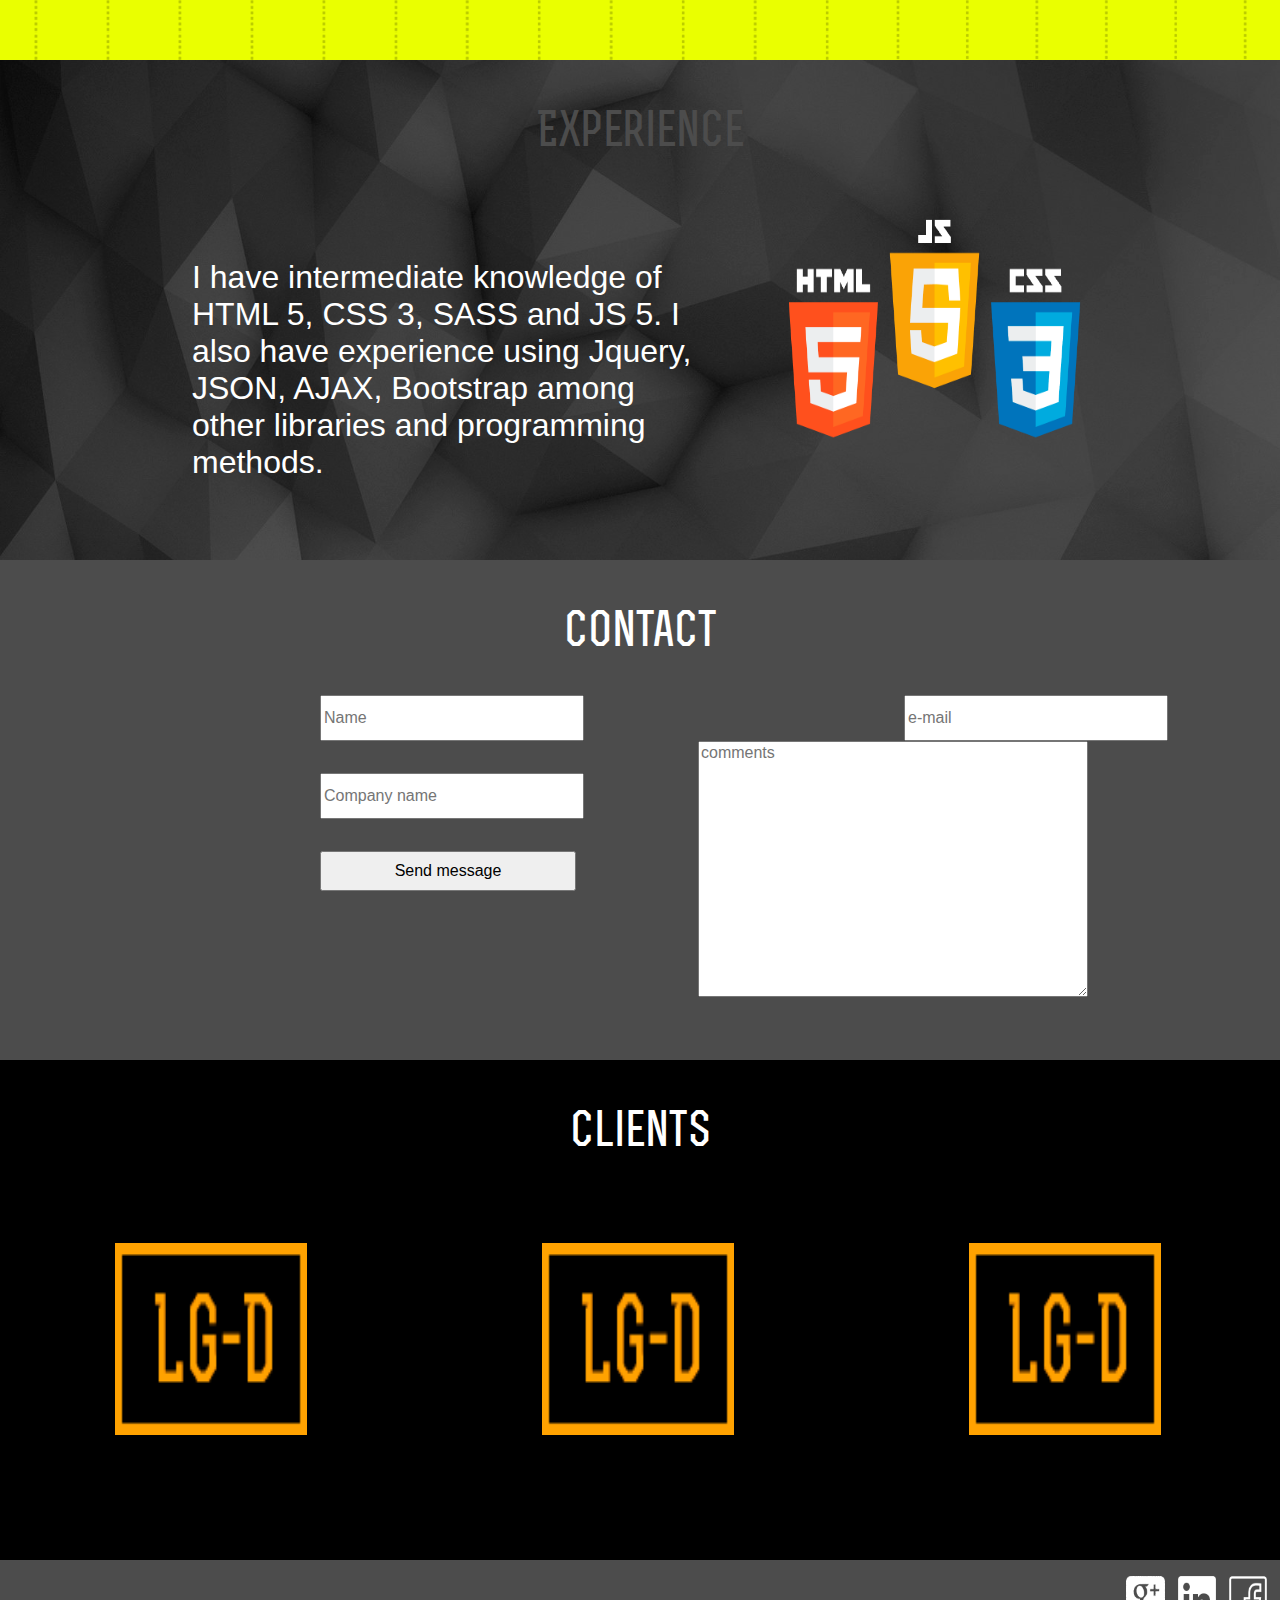
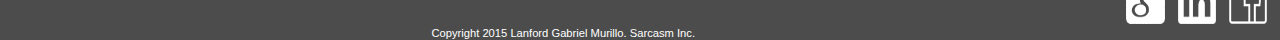
==== commit da78cf94: "cambio de imagenes secciones apps y sites" ====
--- a/Portfolio/index.html
+++ b/Portfolio/index.html
@@ -43,7 +43,7 @@
 
 			<div class="app-box" id="app-1">
 				<h2>Centinela app - version 1.0</h2>
-				<a href="#">More ></a>
+				<a href="apps-centinel.html">More ></a>
 			</div>
 
 			<div class="app-box" id="app-2">
@@ -65,7 +65,7 @@
 
 			<div class="site-box" id="site-1">
 				<h2>La Iluminada Web Site</h2>
-				<a href="#">More ></a>
+				<a href="website-iluminada.html">More ></a>
 			</div>
 
 			<div class="site-box" id="site-1">
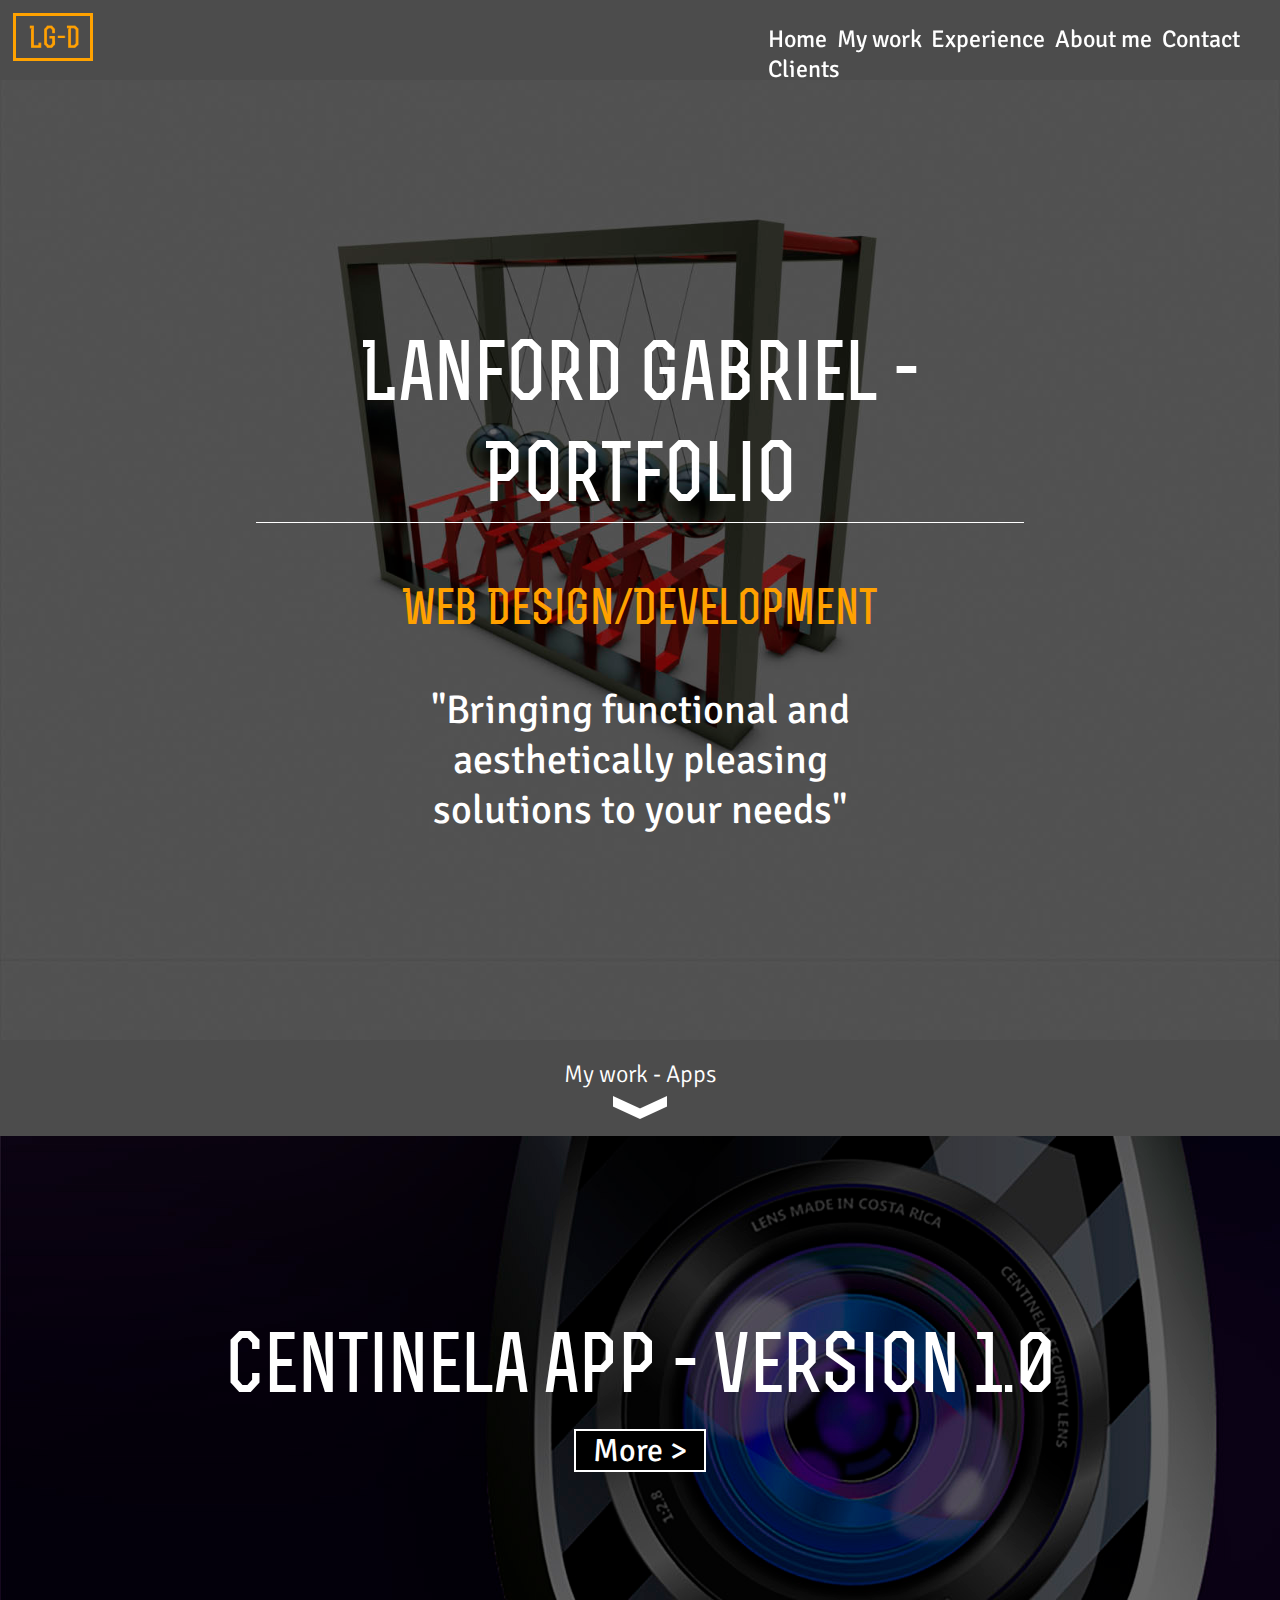
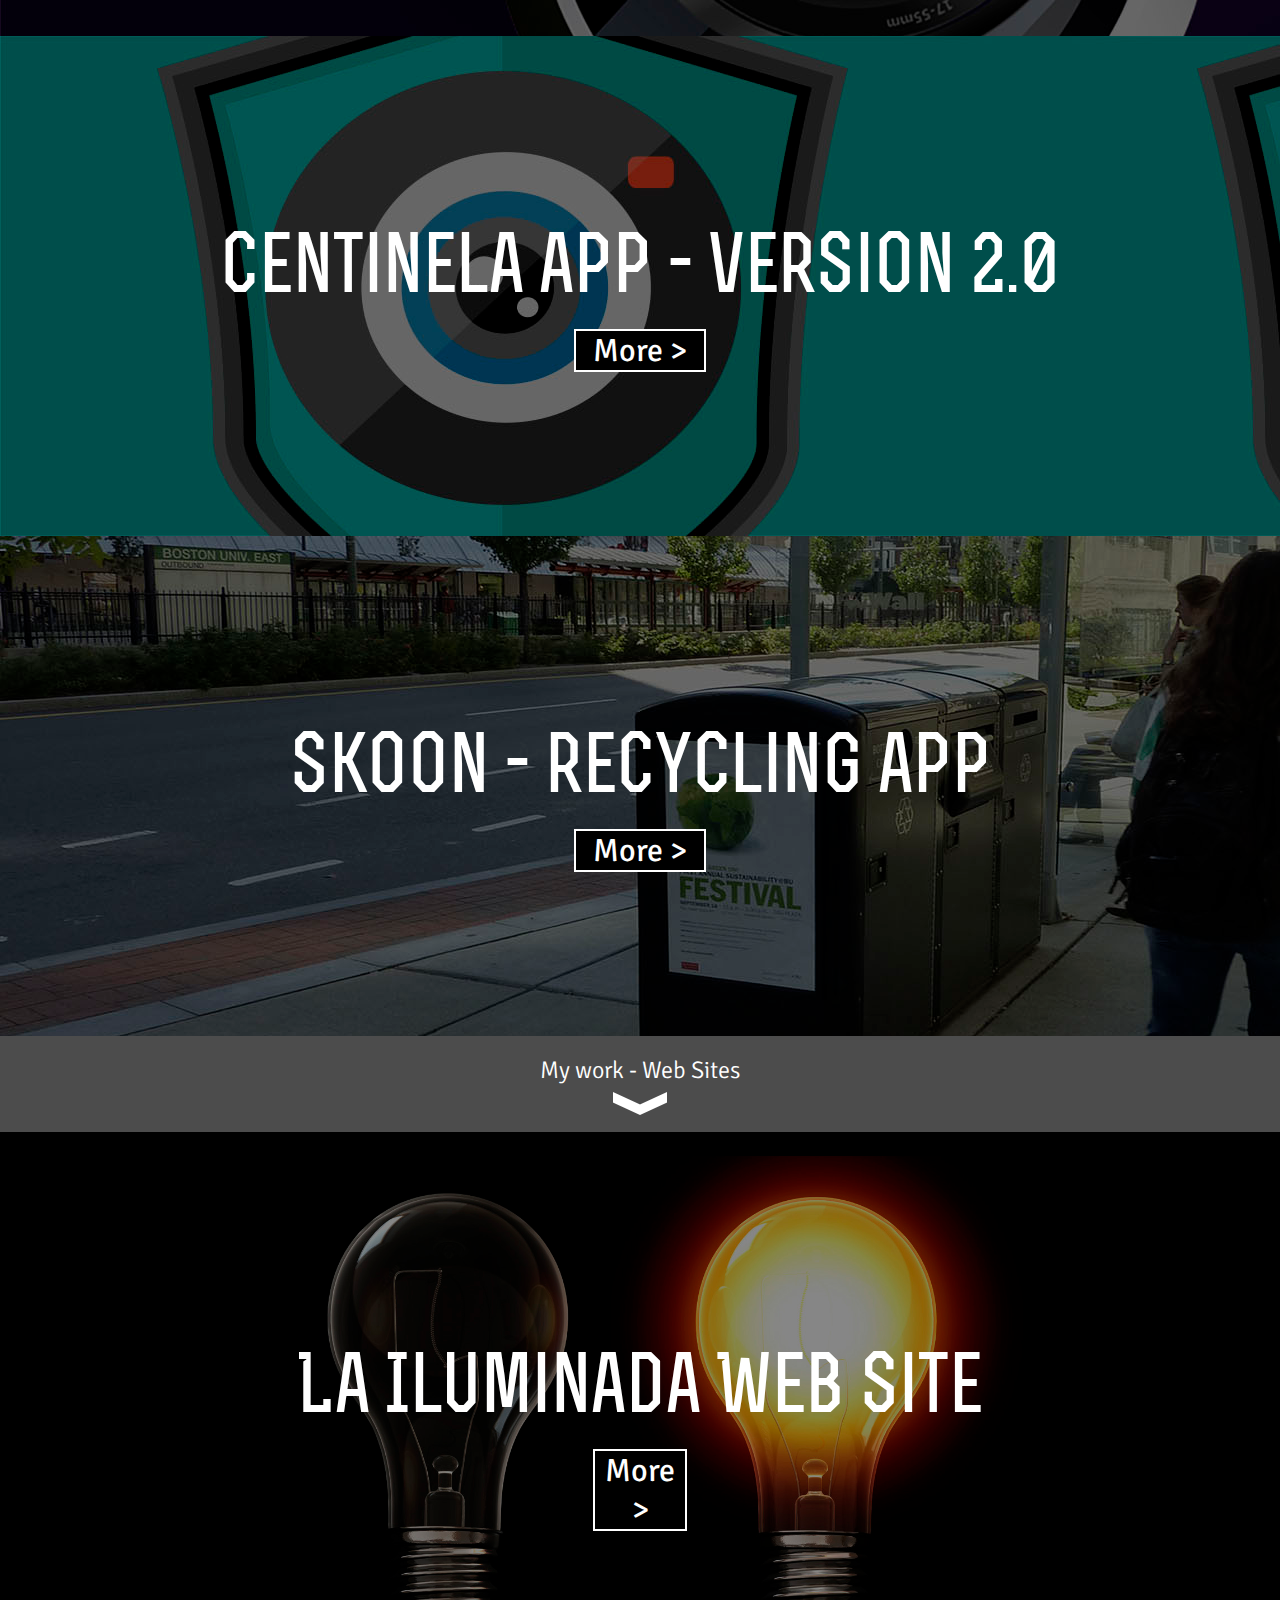
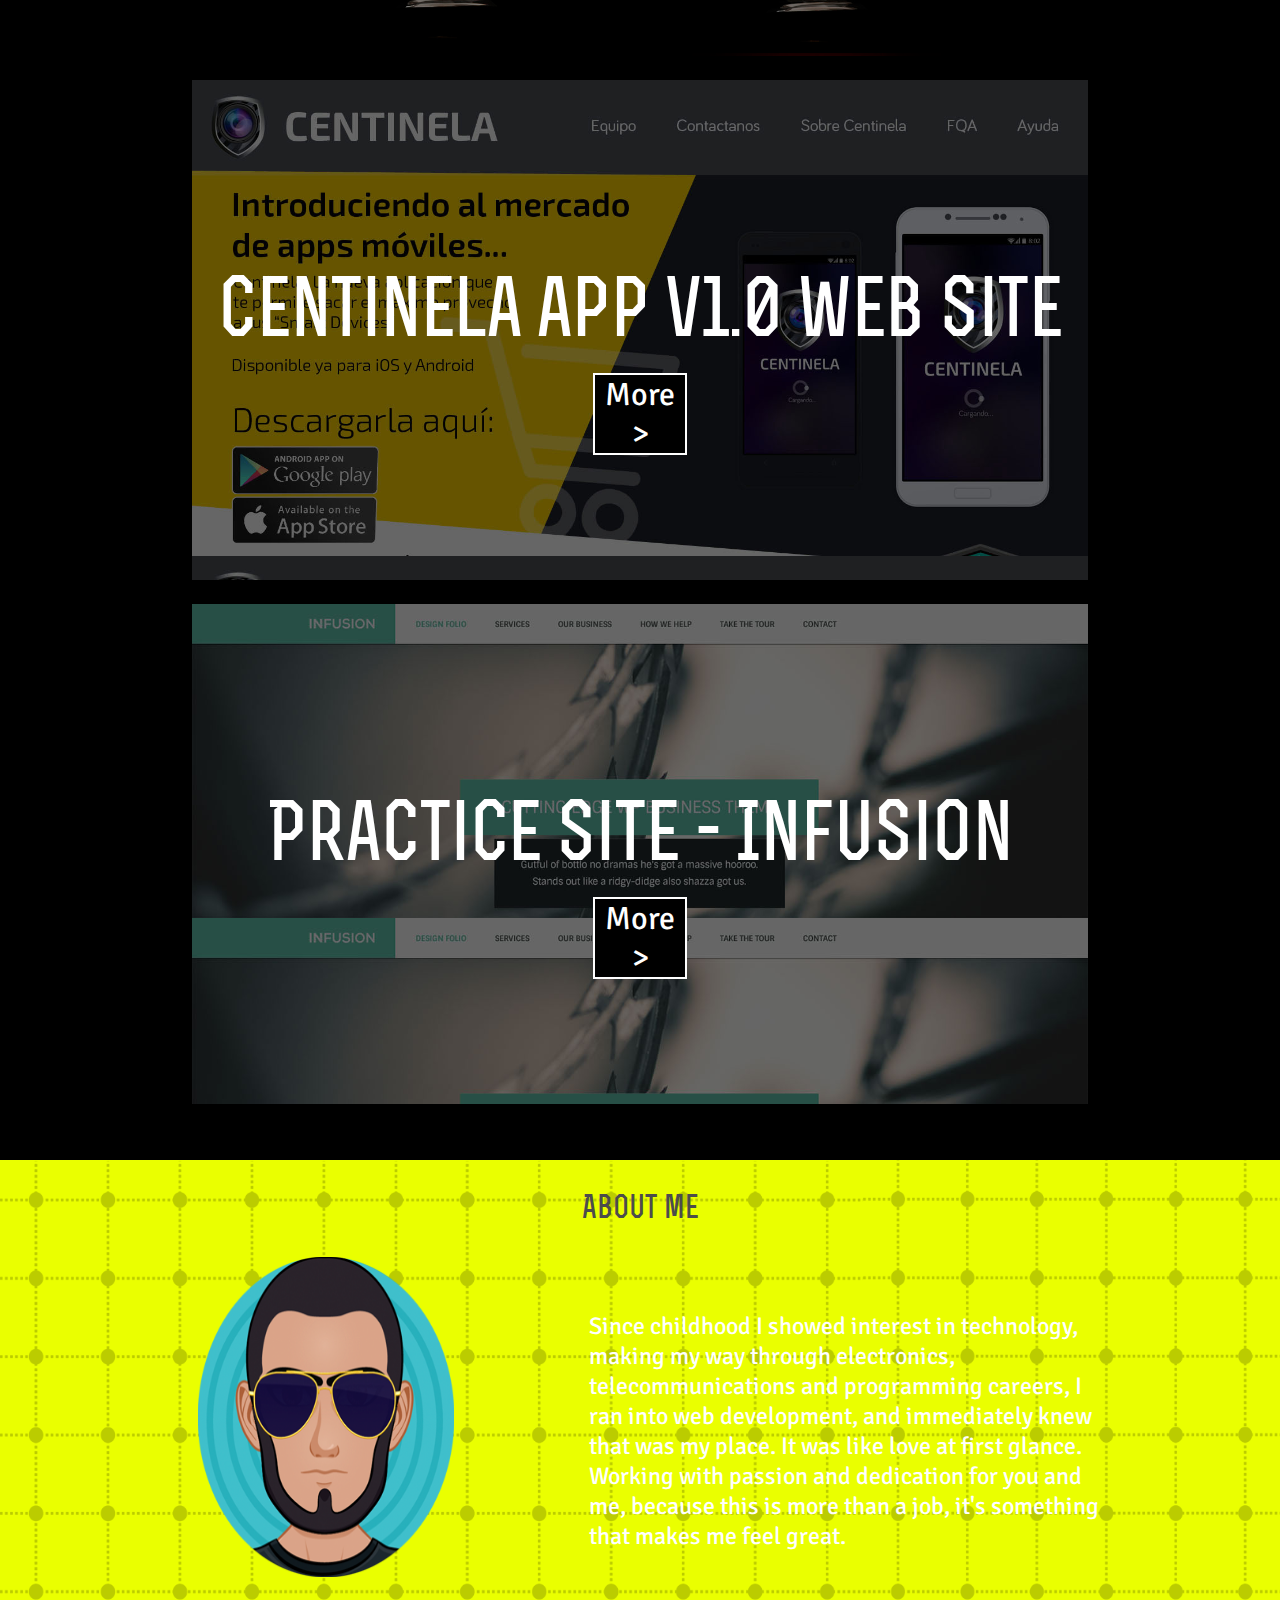
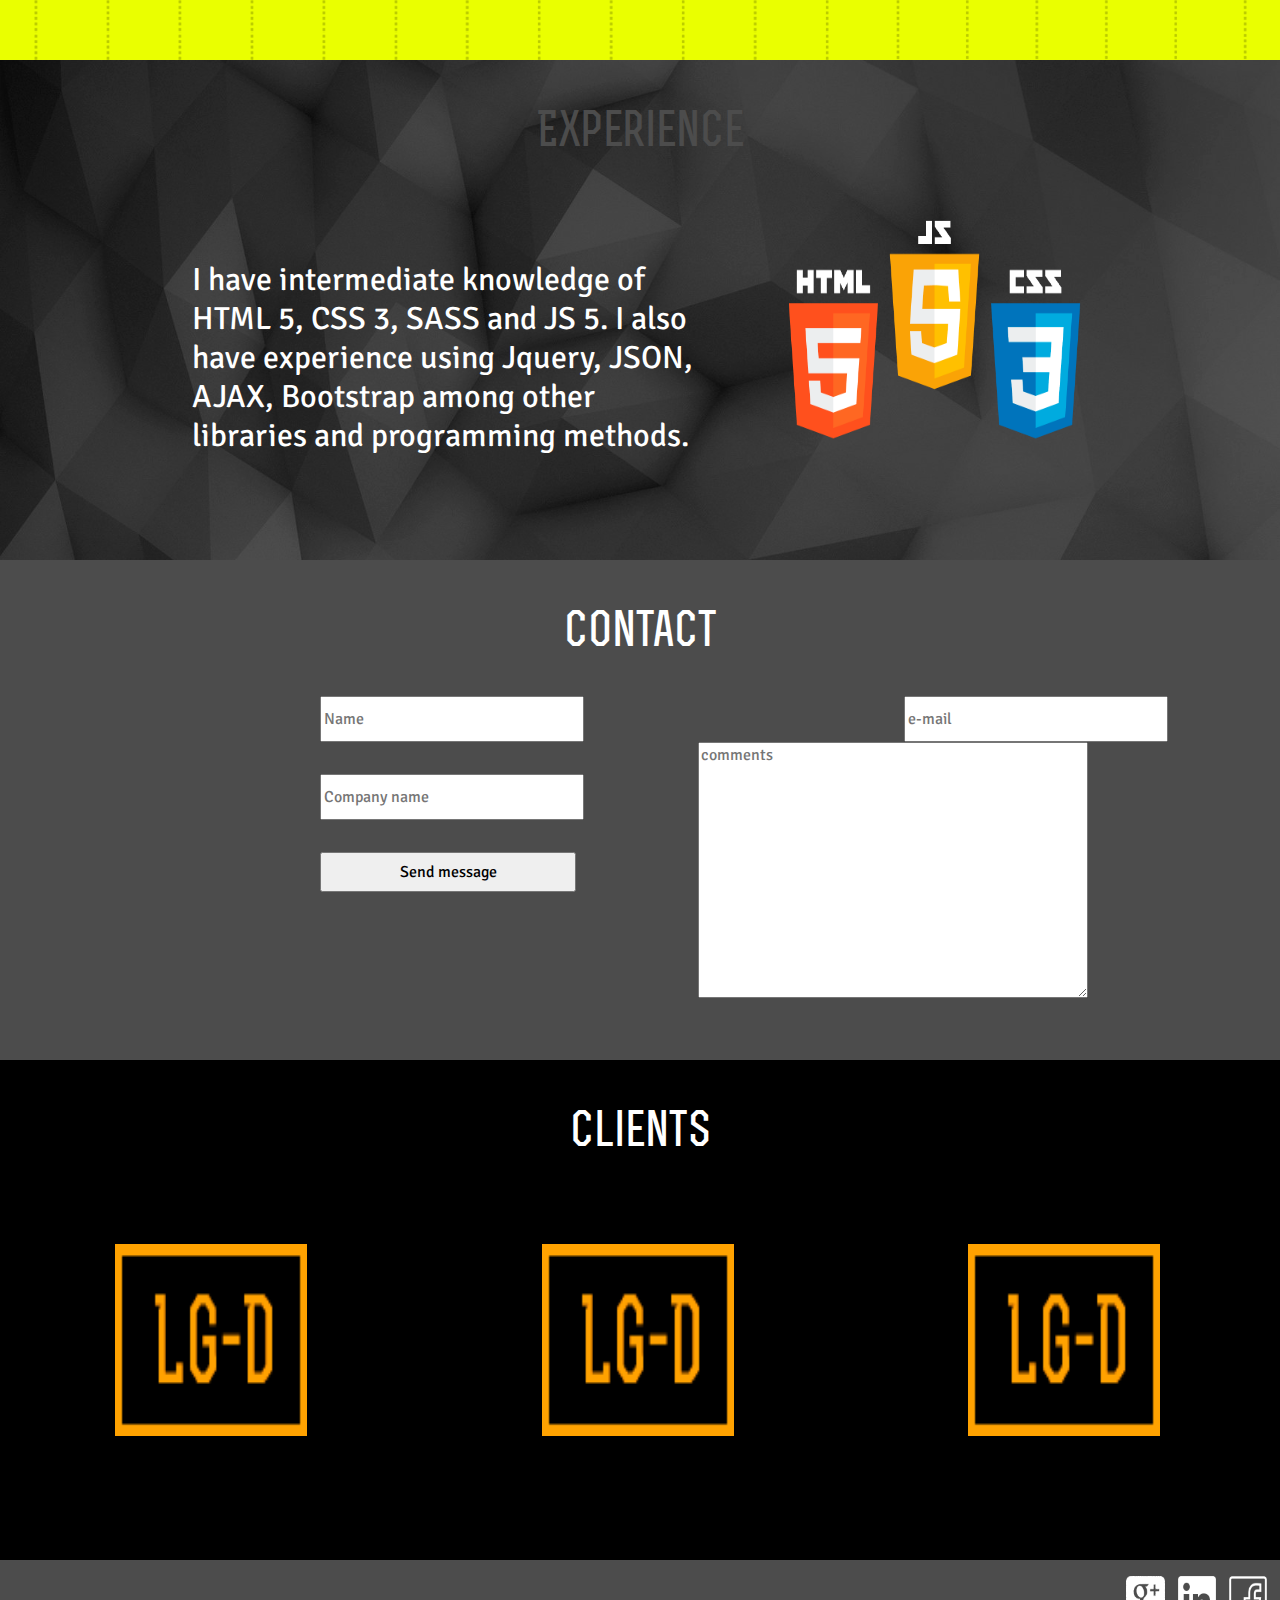
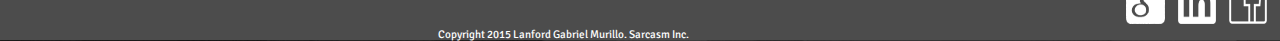
==== commit 0856825b: "cambio de imagen en seccion site" ====
--- a/Portfolio/index.html
+++ b/Portfolio/index.html
@@ -68,13 +68,13 @@
 				<a href="website-iluminada.html">More ></a>
 			</div>
 
-			<div class="site-box" id="site-1">
-				<h2>site 2</h2>
+			<div class="site-box" id="site-2">
+				<h2>Centinela app v1.0 web site</h2>
 				<a href="#">More ></a>
 			</div>
 
-			<div class="site-box" id="site-1">
-				<h2>site 3</h2>
+			<div class="site-box" id="site-3">
+				<h2>Practice Site - Infusion</h2>
 				<a href="#">More ></a>
 			</div>
 		</section><!-- /mywork-websites -->
--- a/Portfolio/css/main.css
+++ b/Portfolio/css/main.css
@@ -1,3 +1,4 @@
+@import url(http://fonts.googleapis.com/css?family=Signika:300);
 /* line 1, ../scss/_placeholders.scss */
 .app-box a, .site-box a, .nav-link, .dropdown-link {
   color: #fff;
@@ -139,12 +140,14 @@
 
 /* line 18, ../scss/_images.scss */
 #site-2 {
-  background-image: url(../img/iluminada-header.jpg);
-}
-
-/* line 22, ../scss/_images.scss */
+  background-image: url(../img/centinelasite1.jpg);
+  background-size: 100%;
+}
+
+/* line 23, ../scss/_images.scss */
 #site-3 {
-  background-image: url(../img/iluminada-header.jpg);
+  background-image: url(../img/Infusionheader.jpg);
+  background-size: 100%;
 }
 
 /* line 1, ../scss/_basics.scss */
@@ -237,7 +240,7 @@
 #aboutme h2 {
   opacity: 1;
   font-family: rex_bold_;
-  font-size: 2.5rem;
+  font-size: 2rem;
   margin: 0.8em auto;
   text-align: center;
   width: 100%;
@@ -252,24 +255,25 @@
 }
 /* line 113, ../scss/_basics.scss */
 #aboutme p {
-  height: 8.5em;
+  height: 8em;
   width: 40%;
-  background-color: rgba(0, 0, 0, 0.8);
+  background-color: rgba(0, 0, 0, 0);
+  display: inline-block;
   color: #fff;
   float: right;
   font-family: "Signika", sans-serif;
   font-size: 1.5rem;
-  margin: 1em 13% 0 0;
+  margin: 1.7em 13% 0 0;
   padding: 1%;
   text-align: left;
 }
 
-/* line 126, ../scss/_basics.scss */
+/* line 127, ../scss/_basics.scss */
 #experience {
   height: 500px;
   width: 100%;
 }
-/* line 129, ../scss/_basics.scss */
+/* line 130, ../scss/_basics.scss */
 #experience h2 {
   opacity: 1;
   font-family: rex_bold_;
@@ -278,14 +282,14 @@
   text-align: center;
   width: 100%;
 }
-/* line 134, ../scss/_basics.scss */
+/* line 135, ../scss/_basics.scss */
 #experience img {
   height: 15em;
   width: 24%;
   float: right;
   margin: 3em 15% 0 0;
 }
-/* line 140, ../scss/_basics.scss */
+/* line 141, ../scss/_basics.scss */
 #experience p {
   height: auto;
   width: 40%;
@@ -295,13 +299,13 @@
   overflow: hidden;
 }
 
-/* line 149, ../scss/_basics.scss */
+/* line 150, ../scss/_basics.scss */
 #contactme {
   height: 500px;
   width: 100%;
   background-color: #4c4c4c;
 }
-/* line 153, ../scss/_basics.scss */
+/* line 154, ../scss/_basics.scss */
 #contactme h2 {
   opacity: 1;
   font-family: rex_bold_;
@@ -311,17 +315,17 @@
   width: 100%;
   color: #fff;
 }
-/* line 159, ../scss/_basics.scss */
+/* line 160, ../scss/_basics.scss */
 #contactme form {
   height: 400px;
   width: 100%;
   color: #000;
 }
-/* line 163, ../scss/_basics.scss */
+/* line 164, ../scss/_basics.scss */
 #contactme form label {
   display: none;
 }
-/* line 167, ../scss/_basics.scss */
+/* line 168, ../scss/_basics.scss */
 #contactme form input {
   height: 40px;
   width: 20%;
@@ -329,7 +333,7 @@
   float: left;
   margin: 2em auto 0 25%;
 }
-/* line 174, ../scss/_basics.scss */
+/* line 175, ../scss/_basics.scss */
 #contactme form textarea {
   height: 250px;
   width: 30%;
@@ -338,13 +342,13 @@
   margin: 0 15% 0 0;
 }
 
-/* line 184, ../scss/_basics.scss */
+/* line 185, ../scss/_basics.scss */
 #clients {
   height: 500px;
   width: 100%;
   background-color: #000;
 }
-/* line 188, ../scss/_basics.scss */
+/* line 189, ../scss/_basics.scss */
 #clients h2 {
   opacity: 1;
   font-family: rex_bold_;
@@ -354,7 +358,7 @@
   width: 100%;
   color: #fff;
 }
-/* line 194, ../scss/_basics.scss */
+/* line 195, ../scss/_basics.scss */
 #clients img {
   height: 12em;
   width: 15%;
@@ -363,14 +367,14 @@
   overflow: hidden;
 }
 
-/* line 202, ../scss/_basics.scss */
+/* line 203, ../scss/_basics.scss */
 footer {
   height: 5em;
   width: 100%;
   background-color: #4c4c4c;
   text-align: center;
 }
-/* line 207, ../scss/_basics.scss */
+/* line 208, ../scss/_basics.scss */
 footer a {
   height: 3em;
   width: 3%;
@@ -378,12 +382,12 @@
   margin: 0 1% 0 0;
   padding: 1em 0 0 0;
 }
-/* line 214, ../scss/_basics.scss */
+/* line 215, ../scss/_basics.scss */
 footer a img {
   height: 3em;
   width: 100%;
 }
-/* line 219, ../scss/_basics.scss */
+/* line 220, ../scss/_basics.scss */
 footer p {
   display: block;
   font-size: 0.7rem;
